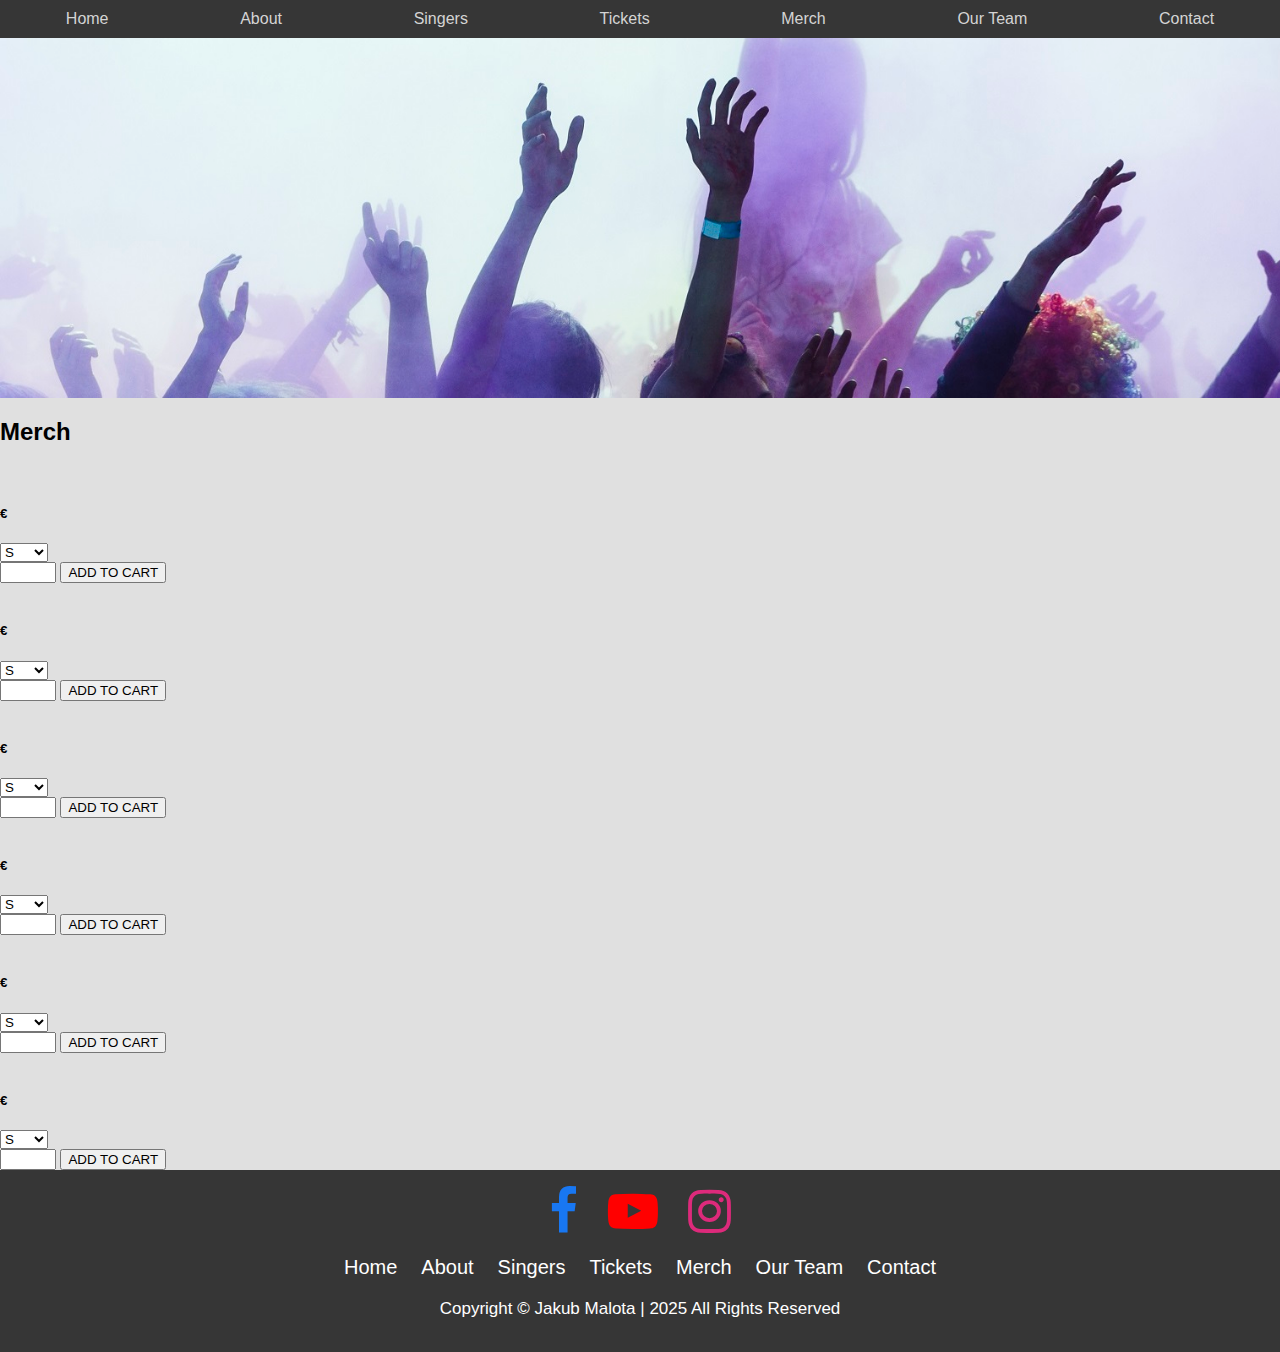
==== merch.html @ 01a5bdfc "merch cards" ====
<!DOCTYPE html>
<html lang="en">
<head>
    <meta charset="UTF-8">
    <meta name="viewport" content="width=device-width, initial-scale=1.0">
    <title>Merch</title>
    <link rel="stylesheet" href="styles.css"/>
    <link rel="stylesheet" href="https://cdnjs.cloudflare.com/ajax/libs/font-awesome/4.7.0/css/font-awesome.min.css">
</head>
<body>
    <nav class="nav-bar">
        <ul class="nav-links">
            <li class="nav-link">
                <a href="index.html #home">Home</a>
            </li>
            <li class="nav-link">
                <a href="index.html #about">About</a>
            </li>
            <li class="nav-link">
                <a href="index.html #singers">Singers</a>
            </li>
            <li class="nav-link">
                <a href="tickets.html">Tickets</a>
            </li>
            <li class="nav-link">
                <a href="merch.html">Merch</a>
            </li>
            <li class="nav-link">
                <a href="index.html #team">Our Team</a>
            </li>
            <li class="nav-link">
                <a href="index.html #contact">Contact</a>
            </li>
        </ul>
    </nav>
    <header class="header-tickets">
        
    </header>
    <main>
        <div>
            <h2>Merch</h2>
        </div>
        <div class="merch-cards">
            <div class="merch-card">
                <img class="merch-img">
                <h4 class="merch-card-headline"></h4>
                <p class="merch-card-description"></p>
                <h5 class="merch-price">€</h5>
                <select name="merch-size" id="merch-size" form="merch-size">
                    <option value="S">S</option>
                    <option value="M">M</option>
                    <option value="L">L</option>
                    <option value="XL">XL</option>
                    <option value="XXL">XXL</option>
                </select>
                <div class="merch-color"></div>
                <input type="number" id="merch-quantity" name="merch-quantity" min="1" max="10">
                <button class="merch-buy-btn">ADD TO CART</button>
            </div>
            <div class="merch-card">
                <img class="merch-img">
                <h4 class="merch-card-headline"></h4>
                <p class="merch-card-description"></p>
                <h5 class="merch-price">€</h5>
                <select name="merch-size" id="merch-size" form="merch-size">
                    <option value="S">S</option>
                    <option value="M">M</option>
                    <option value="L">L</option>
                    <option value="XL">XL</option>
                    <option value="XXL">XXL</option>
                </select>
                <div class="merch-color"></div>
                <input type="number" id="merch-quantity" name="merch-quantity" min="1" max="10">
                <button class="merch-buy-btn">ADD TO CART</button>
            </div>
            <div class="merch-card">
                <img class="merch-img">
                <h4 class="merch-card-headline"></h4>
                <p class="merch-card-description"></p>
                <h5 class="merch-price">€</h5>
                <select name="merch-size" id="merch-size" form="merch-size">
                    <option value="S">S</option>
                    <option value="M">M</option>
                    <option value="L">L</option>
                    <option value="XL">XL</option>
                    <option value="XXL">XXL</option>
                </select>
                <div class="merch-color"></div>
                <input type="number" id="merch-quantity" name="merch-quantity" min="1" max="10">
                <button class="merch-buy-btn">ADD TO CART</button>
            </div>
            <div class="merch-card">
                <img class="merch-img">
                <h4 class="merch-card-headline"></h4>
                <p class="merch-card-description"></p>
                <h5 class="merch-price">€</h5>
                <select name="merch-size" id="merch-size" form="merch-size">
                    <option value="S">S</option>
                    <option value="M">M</option>
                    <option value="L">L</option>
                    <option value="XL">XL</option>
                    <option value="XXL">XXL</option>
                </select>
                <div class="merch-color"></div>
                <input type="number" id="merch-quantity" name="merch-quantity" min="1" max="10">
                <button class="merch-buy-btn">ADD TO CART</button>
            </div>
            <div class="merch-card">
                <img class="merch-img">
                <h4 class="merch-card-headline"></h4>
                <p class="merch-card-description"></p>
                <h5 class="merch-price">€</h5>
                <select name="merch-size" id="merch-size" form="merch-size">
                    <option value="S">S</option>
                    <option value="M">M</option>
                    <option value="L">L</option>
                    <option value="XL">XL</option>
                    <option value="XXL">XXL</option>
                </select>
                <div class="merch-color"></div>
                <input type="number" id="merch-quantity" name="merch-quantity" min="1" max="10">
                <button class="merch-buy-btn">ADD TO CART</button>
            </div>
            <div class="merch-card">
                <img class="merch-img">
                <h4 class="merch-card-headline"></h4>
                <p class="merch-card-description"></p>
                <h5 class="merch-price">€</h5>
                <select name="merch-size" id="merch-size" form="merch-size">
                    <option value="S">S</option>
                    <option value="M">M</option>
                    <option value="L">L</option>
                    <option value="XL">XL</option>
                    <option value="XXL">XXL</option>
                </select>
                <div class="merch-color"></div>
                <input type="number" id="merch-quantity" name="merch-quantity" min="1" max="10">
                <button class="merch-buy-btn">ADD TO CART</button>
            </div>
        </div>
    </main>
    <footer>
        <!-- pro ikony sociálních sítí použijeme fontawesome, což jsou ikony, odkaz na knihovnu je v sekci head -->
        <div class="social-icons">
            <i class="fa fa-facebook-f"></i>
            <i class="fa fa-youtube-play"></i>
            <i class="fa fa-instagram"></i>
        </div>
        <nav>
            <ul class="footer-links">
                <li class="footer-link">
                    <a href="index.html #home">Home</a>
                </li>
                <li class="footer-link">
                    <a href="index.html #about">About</a>
                </li>
                <li class="footer-link">
                    <a href="index.html #singers">Singers</a>
                </li>
                <li class="footer-link">
                    <a href="tickets.html">Tickets</a>
                </li>
                <li class="footer-link">
                    <a href="merch.html">Merch</a>
                </li>
                <li class="footer-link">
                    <a href="index.html #team">Our Team</a>
                </li>
                <li class="footer-link">
                    <a href="index.html #contact">Contact</a>
                </li>
            </ul>
            <p class="copyright">Copyright © Jakub Malota | 2025 All Rights Reserved</p>
        </nav>
    </footer>
</body>
</html>
---- styles.css ----
* {
    scroll-behavior: smooth;
    box-sizing: border-box;
    font-family: 'Segoe UI', Tahoma, Geneva, Verdana, sans-serif;
}

body
{
    background-color: rgb(224, 224, 224);
    margin: 0;
}

.header-index
{
    background-image: url(images/festival.jpg);
    background-size: cover;
    height: 100vh;
    position: relative;
    
}

.header-tickets
{
    background-image: url(images/festival_short.jpg);
    background-size: cover;
    height: 40vh;
    position: relative;
    
}
   
.intro-container
{
    position: absolute;
    top: 50%;
    left: 50%;
    transform: translate(-50%, -50%);
    text-align: center;
    color:rgb(0, 0, 0);
    border: 3px solid rgb(0, 0, 0);
    border-radius: 16px;
    padding: 0 50px 0 50px;
    text-wrap: nowrap;
}

.intro-container h1
{
    font-size: 64px;
}

.intro-container p
{
    font-size:28px;
}

.about-festival, .about-singers
{
    margin: 50px auto 100px ;
    text-align: center;
    font-size: 48px;
}

.about-festival p
{
    font-size: 24px;
    margin: 0;
    padding: 32px;
}

#first-container
{
    background-color: rgb(243, 243, 243);
    width: 700px;
    margin: 110px auto ;
    padding: 30px 24px;
    border-radius: 20px;
    position: relative
}

/* absolutní pozice je vždy vůči nadřazenému elementu, který musí mít pozici relativní*/
/*pokud element s absolutní pozici nemá nadřazený relativní nelement, tak se připne vůči body*/
/*element s absolutní pozicí ignuruje tok dokumentu*/
/*element s relativní pozicí je zahrnut do elementu*/

#first-container img
{
    border-radius: 20px;
    position: absolute;
    right: -10%;
    top: -35%;
}

#second-container
{
    background-color: rgb(243, 243, 243);
    width: 700px;
    margin: 150px auto ;
    padding: 30px 24px;
    border-radius: 20px;
    text-align: right;
    position: relative
}

#second-container img
{
    border-radius: 20px;
    position: absolute;
    left: -10%;
    top: -35%;
}

.testimonials {
    width: 60%;
    text-align: center;
    margin: auto;
}

.testimonials h2 {
    text-align: center;
    font-size: 48px;
}

.testimonials p {
    margin: 0;
}

.testimonials-cards {
    display: flex;
    justify-content: space-between;
}

.testimonials-card {
    width: 25%;
    background-color: white;
    border-radius: 16px;
    padding: 32px 16px 32px 16px;
}

.testimonials-card p {
    font-size: 16px;
    line-height: 1.5;
}

.testimonials-card h3 {
    font-size: 24px;
}

.testimonials-card h4 {
    font-size: 20px;
    color:rgb(138, 138, 138);
    margin: 0 auto;
}

.testimonials-card img {
    border-radius: 100%;
    border: 5px solid rgb(224, 224, 224);
    width: 92px;
    height: 92px;
}

.nav-bar {
    background-color: rgb(54, 54, 54);
    color: white;
    padding: 10px 0 10px 0;
}

.nav-links {
    display: flex;
    list-style: none;
    font-size: 100%;
    justify-content: space-around;
    padding: 0%;
    margin: 0;
}

.nav-link a {
    text-decoration: none;
    color: rgb(212, 212, 212);
}

.nav-links a:hover {
    color: rgb(184, 183, 183);
}

footer {
    padding: 16px 0 16px 0;
    background-color: rgb(54, 54, 54);;
}

.social-icons {
    display: flex;
    justify-content: center;
    gap: 30px;
}

.social-icons .fa {
    font-size: 50px;
}

.fa-facebook-f {
    color: #1877F2;
}

.fa-instagram {
    color: #DD2A7B;
}

.fa-youtube-play {
    color: #FF0000;
}

.footer-links {
    color:rgb(212, 212, 212);
    list-style: none;
    display: flex;
    justify-content: center;
    padding: 0%;
    gap: 24px;
    font-size: 20px;
}

.copyright {
    color:white;
    text-align: center;
    font-size: 17px; 
}

.footer-links a {
    text-decoration: none;
    color: white;
}

.footer-links a:hover {
    color:gray;
    
}

.social-icons i:hover {
    color:white;
    
}

.contact

#contact {
    text-align: center;
    font-size: 48px;

}

#contact-form {
    width: 40%;
    margin: auto; 
    text-align: left;
}

input[type="text"], input[type="email"]
{
    width: 100%;
    padding: 8px;
    margin-bottom: 8px;
    margin-top: 8px;
}

input[type="checkbox"]{
    width: 20px;
    height: 20px;
}

input[type="button"]{
    width: 100%;
    padding: 8px;
    font-size: 20px;
    margin-top: 8px;
    margin-bottom: 12px;
    background-color: rgb(164, 164, 164);
    color: rgb(250, 250, 250);
    border: none;
}

input[type="button"]:hover {
    background-color: rgb(126, 126, 126);
}

textarea {
    resize: none;
    width: 100%;
    padding: 8px;
    height: 100px;
    margin-top: 8px;
    margin-bottom: 8px;
}

label {
    font-size: 22px;
    margin: 0;
    padding: 0;
}

.tickets {
    position: relative;
    text-align: left;
    margin: auto;
    width: 80%;

}

.ticket {
    position: relative;
    text-align: left;
    height: 150px;
    width: 80%;
    margin: auto;
    border-top: black 3px solid;
}

.ticket-img {
    position: absolute;
    margin: auto;
    left: 10%;
    top: 50%;
    transform: translate(-50%, -50%);
    border-radius: 5%;
}

.ticket-btn {
    position: absolute;
    width: 90px;
    height: 40px;
    margin: auto;
    left: 80%;
    top: 50%;
    transform: translate(-50%, -50%);
    background-color: rgb(116, 116, 116);
    color: rgb(231, 231, 231);
    border: none;
    font-size: 15px;
}

.ticket-btn:hover {
    background-color: rgb(165, 165, 165);
    color: rgb(220, 220, 220);
}

.ticket-text {
    position: absolute;
    left: 30%;
    top: 30%;
    color: rgb(0, 0, 0);
}

.tickets-headline {
    color: black;
    font-size: 38px;
    margin: 20px 40px 20px 60px;
}

.tickets h3 {
    color: black;
    font-size: 30px;
    margin: 15px 15px 15px 100px
}
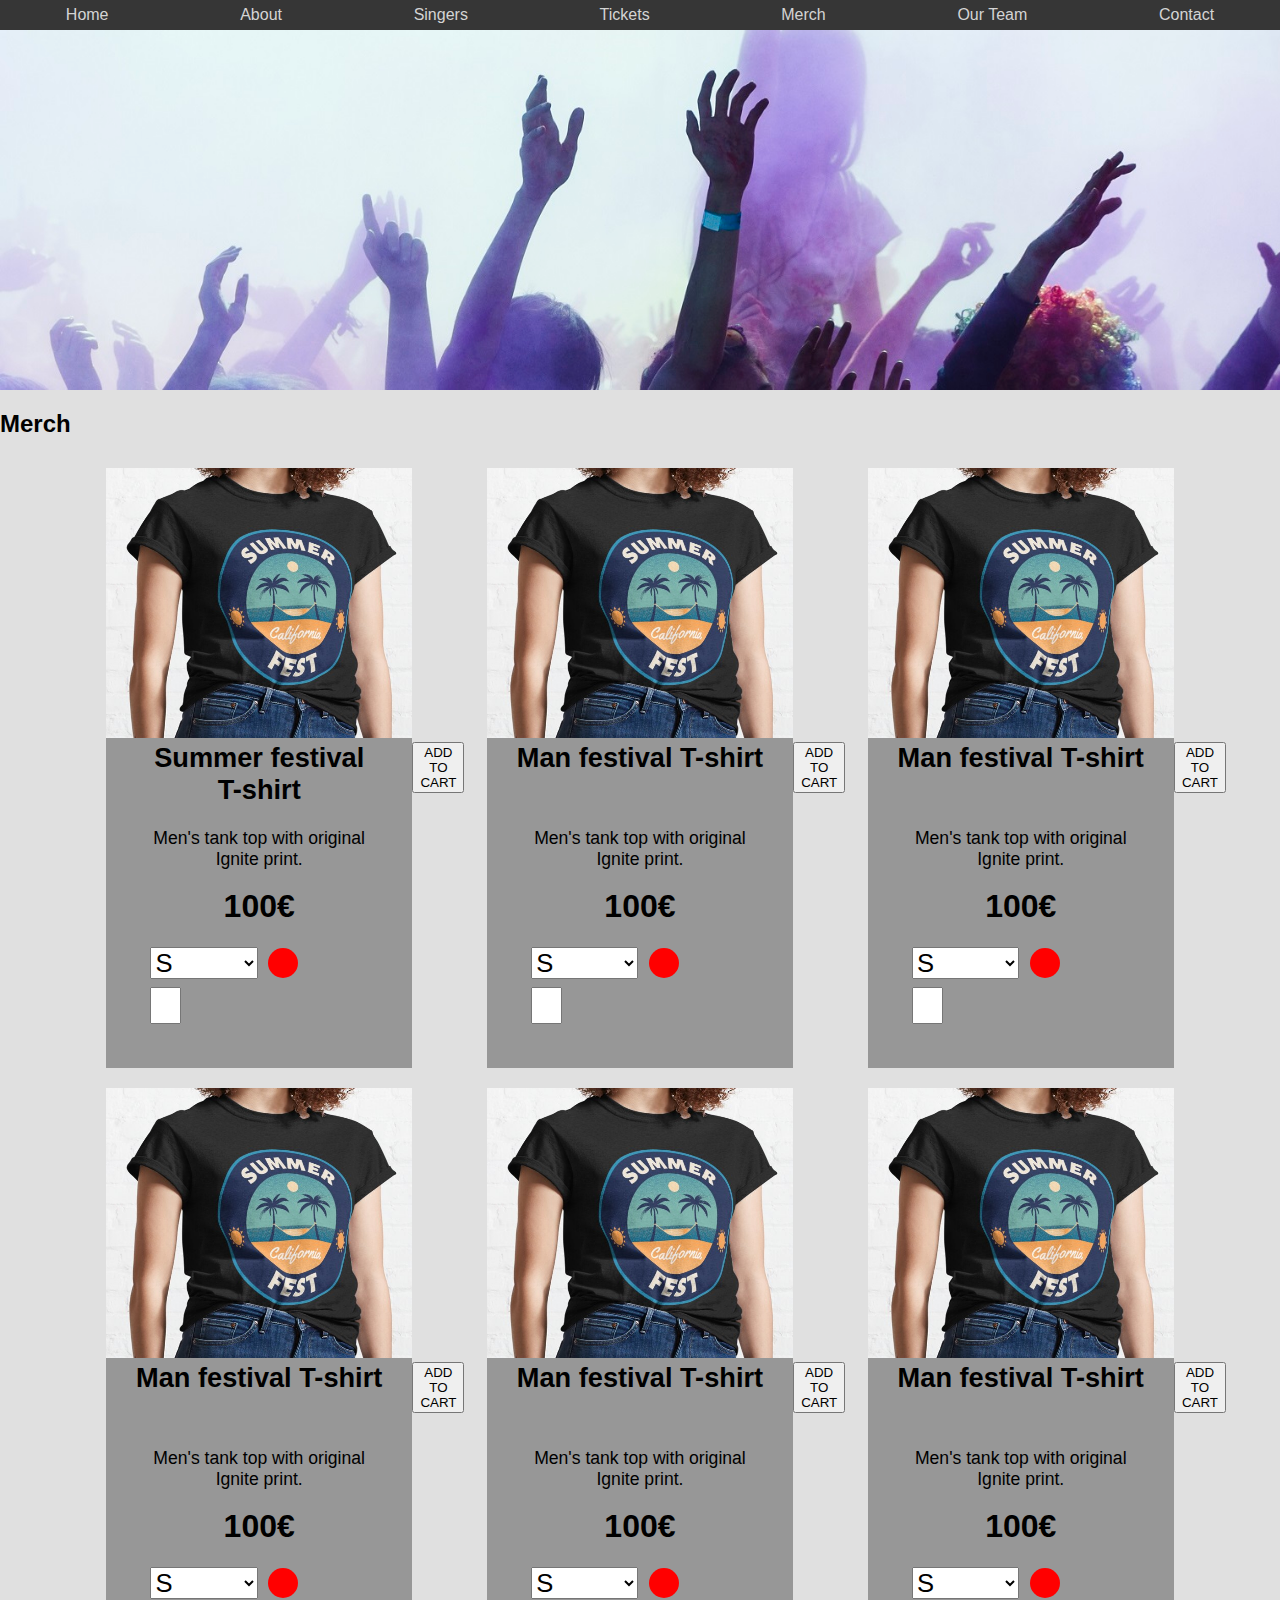
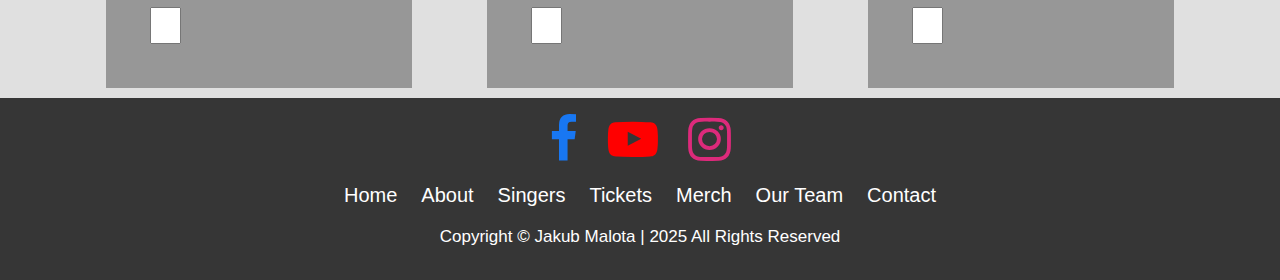
==== commit 87aff13d: "merch2" ====
--- a/merch.html
+++ b/merch.html
@@ -37,16 +37,16 @@
         
     </header>
     <main>
-        <div>
+        <div class="merch-headline">
             <h2>Merch</h2>
         </div>
         <div class="merch-cards">
             <div class="merch-card">
-                <img class="merch-img">
-                <h4 class="merch-card-headline"></h4>
-                <p class="merch-card-description"></p>
-                <h5 class="merch-price">€</h5>
-                <select name="merch-size" id="merch-size" form="merch-size">
+                <img class="merch-img" src="images/merch_1.jpg" alt="T-shirt">
+                <h4 class="merch-card-headline">Summer festival<br>T-shirt</h4>
+                <p class="merch-card-description">Men's tank top with original Ignite print.</p>
+                <h5 class="merch-price">100€</h5>
+                <select name="merch-size" class="merch-size" form="merch-size">
                     <option value="S">S</option>
                     <option value="M">M</option>
                     <option value="L">L</option>
@@ -54,15 +54,15 @@
                     <option value="XXL">XXL</option>
                 </select>
                 <div class="merch-color"></div>
-                <input type="number" id="merch-quantity" name="merch-quantity" min="1" max="10">
+                <input type="number" class="merch-quantity" name="merch-quantity" min="1" max="10">
                 <button class="merch-buy-btn">ADD TO CART</button>
             </div>
             <div class="merch-card">
-                <img class="merch-img">
-                <h4 class="merch-card-headline"></h4>
-                <p class="merch-card-description"></p>
-                <h5 class="merch-price">€</h5>
-                <select name="merch-size" id="merch-size" form="merch-size">
+                <img class="merch-img" src="images/merch_1.jpg" alt="T-shirt">
+                <h4 class="merch-card-headline">Man festival T-shirt</h4>
+                <p class="merch-card-description">Men's tank top with original Ignite print.</p>
+                <h5 class="merch-price">100€</h5>
+                <select name="merch-size" class="merch-size" form="merch-size">
                     <option value="S">S</option>
                     <option value="M">M</option>
                     <option value="L">L</option>
@@ -70,15 +70,15 @@
                     <option value="XXL">XXL</option>
                 </select>
                 <div class="merch-color"></div>
-                <input type="number" id="merch-quantity" name="merch-quantity" min="1" max="10">
+                <input type="number" class="merch-quantity" name="merch-quantity" min="1" max="10">
                 <button class="merch-buy-btn">ADD TO CART</button>
             </div>
             <div class="merch-card">
-                <img class="merch-img">
-                <h4 class="merch-card-headline"></h4>
-                <p class="merch-card-description"></p>
-                <h5 class="merch-price">€</h5>
-                <select name="merch-size" id="merch-size" form="merch-size">
+                <img class="merch-img" src="images/merch_1.jpg" alt="T-shirt">
+                <h4 class="merch-card-headline">Man festival T-shirt</h4>
+                <p class="merch-card-description">Men's tank top with original Ignite print.</p>
+                <h5 class="merch-price">100€</h5>
+                <select name="merch-size" class="merch-size" form="merch-size">
                     <option value="S">S</option>
                     <option value="M">M</option>
                     <option value="L">L</option>
@@ -86,15 +86,15 @@
                     <option value="XXL">XXL</option>
                 </select>
                 <div class="merch-color"></div>
-                <input type="number" id="merch-quantity" name="merch-quantity" min="1" max="10">
+                <input type="number" class="merch-quantity" name="merch-quantity" min="1" max="10">
                 <button class="merch-buy-btn">ADD TO CART</button>
             </div>
             <div class="merch-card">
-                <img class="merch-img">
-                <h4 class="merch-card-headline"></h4>
-                <p class="merch-card-description"></p>
-                <h5 class="merch-price">€</h5>
-                <select name="merch-size" id="merch-size" form="merch-size">
+                <img class="merch-img" src="images/merch_1.jpg" alt="T-shirt">
+                <h4 class="merch-card-headline">Man festival T-shirt</h4>
+                <p class="merch-card-description">Men's tank top with original Ignite print.</p>
+                <h5 class="merch-price">100€</h5>
+                <select name="merch-size" class="merch-size" form="merch-size">
                     <option value="S">S</option>
                     <option value="M">M</option>
                     <option value="L">L</option>
@@ -102,15 +102,15 @@
                     <option value="XXL">XXL</option>
                 </select>
                 <div class="merch-color"></div>
-                <input type="number" id="merch-quantity" name="merch-quantity" min="1" max="10">
+                <input type="number" class="merch-quantity" name="merch-quantity" min="1" max="10">
                 <button class="merch-buy-btn">ADD TO CART</button>
             </div>
             <div class="merch-card">
-                <img class="merch-img">
-                <h4 class="merch-card-headline"></h4>
-                <p class="merch-card-description"></p>
-                <h5 class="merch-price">€</h5>
-                <select name="merch-size" id="merch-size" form="merch-size">
+                <img class="merch-img" src="images/merch_1.jpg" alt="T-shirt">
+                <h4 class="merch-card-headline">Man festival T-shirt</h4>
+                <p class="merch-card-description">Men's tank top with original Ignite print.</p>
+                <h5 class="merch-price">100€</h5>
+                <select name="merch-size" class="merch-size" form="merch-size">
                     <option value="S">S</option>
                     <option value="M">M</option>
                     <option value="L">L</option>
@@ -118,15 +118,15 @@
                     <option value="XXL">XXL</option>
                 </select>
                 <div class="merch-color"></div>
-                <input type="number" id="merch-quantity" name="merch-quantity" min="1" max="10">
+                <input type="number" class="merch-quantity" name="merch-quantity" min="1" max="10">
                 <button class="merch-buy-btn">ADD TO CART</button>
             </div>
             <div class="merch-card">
-                <img class="merch-img">
-                <h4 class="merch-card-headline"></h4>
-                <p class="merch-card-description"></p>
-                <h5 class="merch-price">€</h5>
-                <select name="merch-size" id="merch-size" form="merch-size">
+                <img class="merch-img" src="images/merch_1.jpg" alt="T-shirt">
+                <h4 class="merch-card-headline">Man festival T-shirt</h4>
+                <p class="merch-card-description">Men's tank top with original Ignite print.</p>
+                <h5 class="merch-price">100€</h5>
+                <select name="merch-size" class="merch-size" form="merch-size">
                     <option value="S">S</option>
                     <option value="M">M</option>
                     <option value="L">L</option>
@@ -134,7 +134,7 @@
                     <option value="XXL">XXL</option>
                 </select>
                 <div class="merch-color"></div>
-                <input type="number" id="merch-quantity" name="merch-quantity" min="1" max="10">
+                <input type="number" class="merch-quantity" name="merch-quantity" min="1" max="10">
                 <button class="merch-buy-btn">ADD TO CART</button>
             </div>
         </div>
--- a/styles.css
+++ b/styles.css
@@ -160,7 +160,7 @@
 .nav-bar {
     background-color: rgb(54, 54, 54);
     color: white;
-    padding: 10px 0 10px 0;
+    padding: 6px 0 6px 0;
 }
 
 .nav-links {
@@ -358,4 +358,83 @@
     color: black;
     font-size: 30px;
     margin: 15px 15px 15px 100px
+}
+
+.merch-headline {
+    position: relative;
+}
+
+.merch-cards {
+    display: grid;
+    grid-template-columns: 30% 30% 30%;
+    grid-template-rows: 45% 45%;
+    width: 85%;
+    margin: auto;
+    gap: 5%;
+}
+
+.merch-card {
+    background-color: #979797;
+    margin: 10px;
+    height: 600px;
+    position: relative;
+}
+
+.merch-img {
+    width: 100%;
+    height: 45%;
+}
+
+.merch-card-headline {
+    position: absolute;
+    width: 90%;
+    margin: auto 5% auto 5%;
+    text-align: center;
+    font-size: 170%;
+}
+
+.merch-card-description {
+    position: absolute;
+    width: 80%;
+    margin: auto 10% auto 10%;
+    text-align: center;
+    font-size: 110%;
+    top: 60%;
+}
+
+.merch-price {
+    position: absolute;
+    width: 80%;
+    margin: auto 10% auto 10%;
+    text-align: center;
+    font-size: 200%;
+    top: 70%;
+}
+
+.merch-size {
+    width: 35%;
+    margin: 67% 50.5% auto 14.5%;
+    font-size: 160%;
+}
+
+.merch-color {
+    position: absolute;
+    border-radius: 100%;
+    height: 30px;
+    width: 30px;
+    background-color: #FF0000;
+    left: 53%;
+    top: 80%;
+}
+
+.merch-quantity {
+    width: 10%;
+    margin: 80% 50.5% auto 14.5%;
+    font-size: 165%;
+    position: absolute;
+    left: 0;
+}
+
+.merch-buy-btn {
+    position: absolute;
 }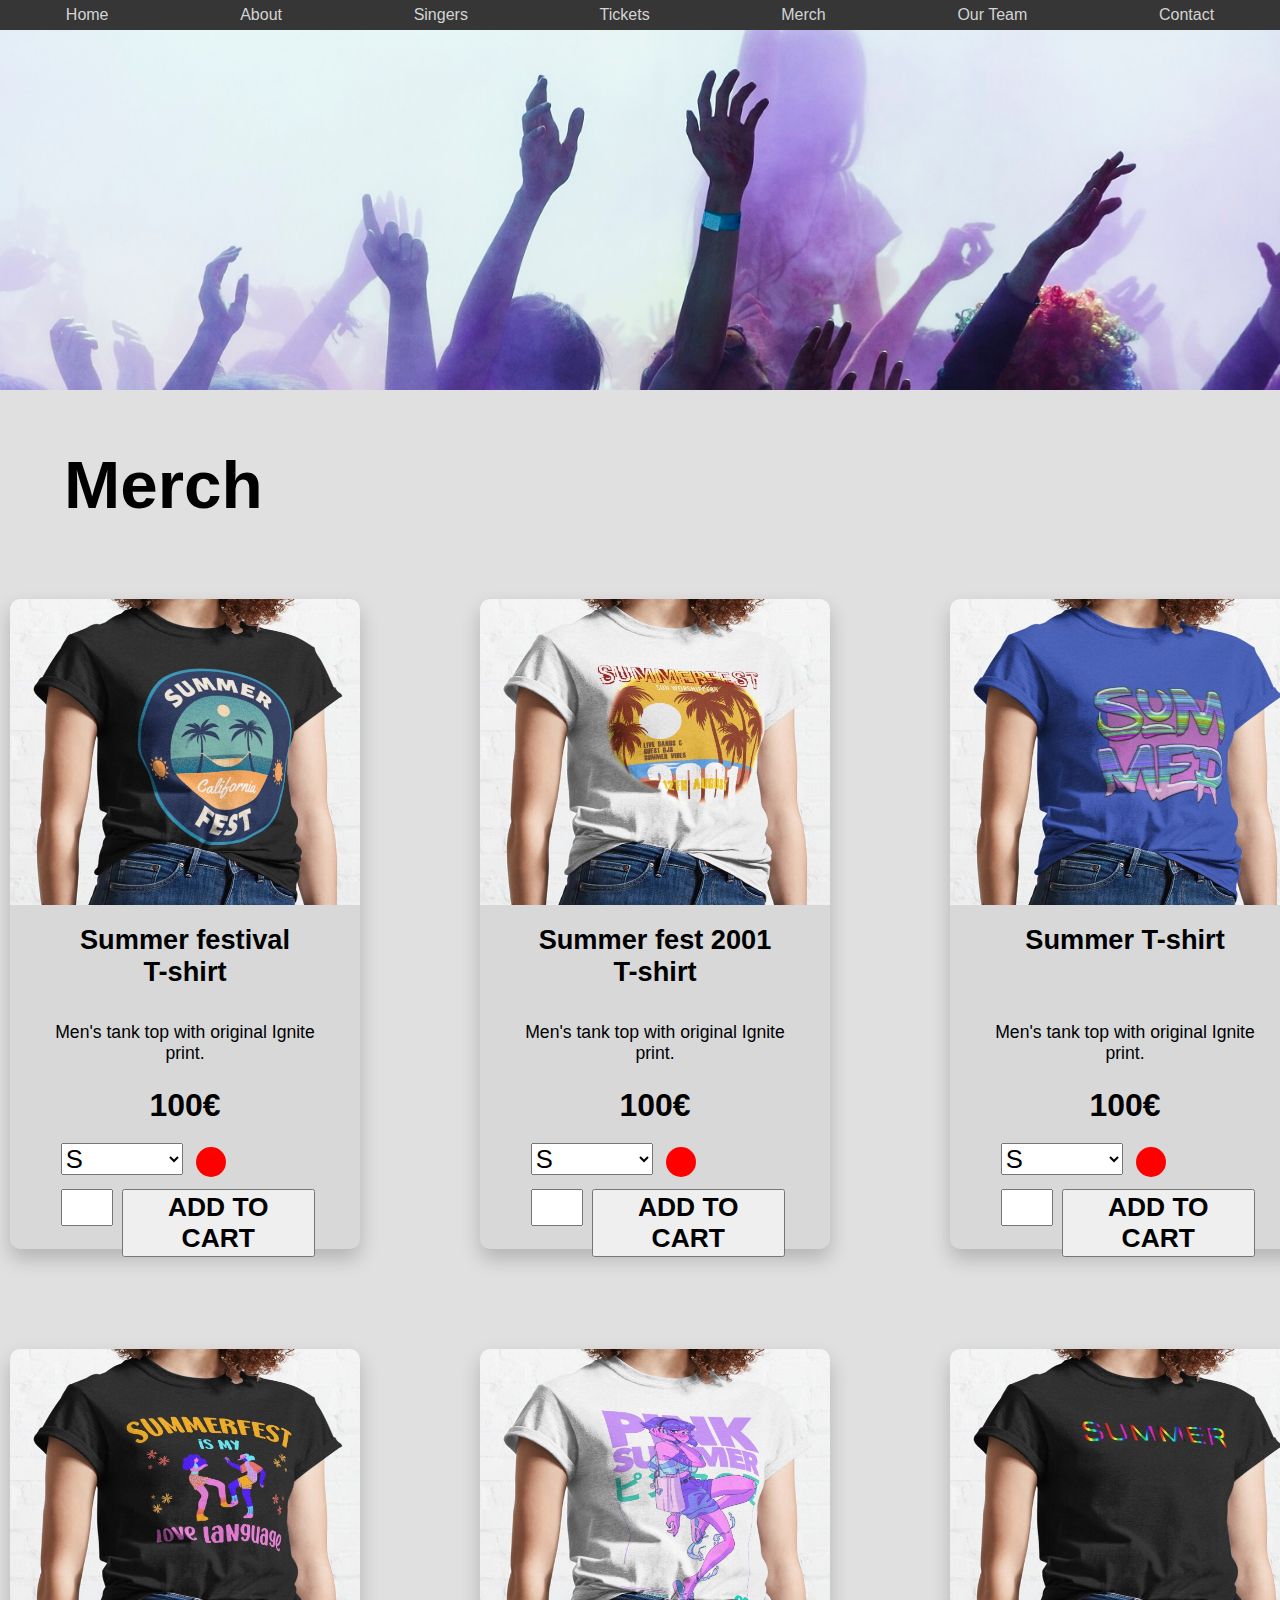
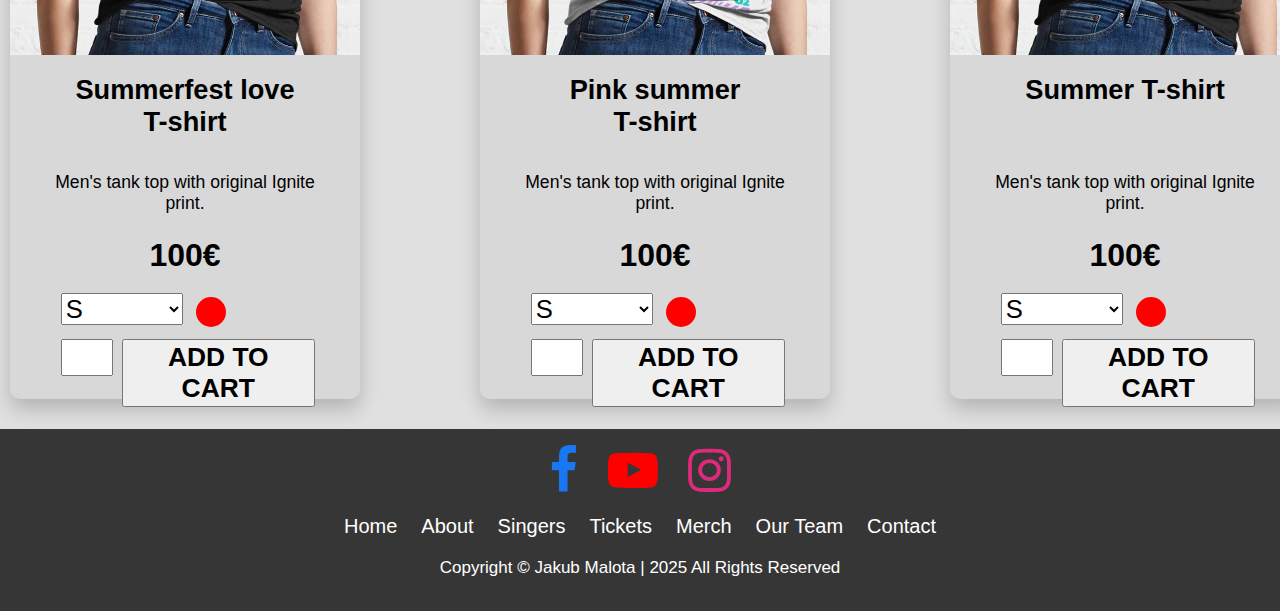
==== commit 4bb738f9: "merch final skoro" ====
--- a/merch.html
+++ b/merch.html
@@ -58,8 +58,8 @@
                 <button class="merch-buy-btn">ADD TO CART</button>
             </div>
             <div class="merch-card">
-                <img class="merch-img" src="images/merch_1.jpg" alt="T-shirt">
-                <h4 class="merch-card-headline">Man festival T-shirt</h4>
+                <img class="merch-img" src="images/merch_2.jpg" alt="T-shirt">
+                <h4 class="merch-card-headline">Summer fest 2001<br>T-shirt</h4>
                 <p class="merch-card-description">Men's tank top with original Ignite print.</p>
                 <h5 class="merch-price">100€</h5>
                 <select name="merch-size" class="merch-size" form="merch-size">
@@ -74,8 +74,8 @@
                 <button class="merch-buy-btn">ADD TO CART</button>
             </div>
             <div class="merch-card">
-                <img class="merch-img" src="images/merch_1.jpg" alt="T-shirt">
-                <h4 class="merch-card-headline">Man festival T-shirt</h4>
+                <img class="merch-img" src="images/merch_3.jpg" alt="T-shirt">
+                <h4 class="merch-card-headline">Summer T-shirt</h4>
                 <p class="merch-card-description">Men's tank top with original Ignite print.</p>
                 <h5 class="merch-price">100€</h5>
                 <select name="merch-size" class="merch-size" form="merch-size">
@@ -90,8 +90,8 @@
                 <button class="merch-buy-btn">ADD TO CART</button>
             </div>
             <div class="merch-card">
-                <img class="merch-img" src="images/merch_1.jpg" alt="T-shirt">
-                <h4 class="merch-card-headline">Man festival T-shirt</h4>
+                <img class="merch-img" src="images/merch_4.jpg" alt="T-shirt">
+                <h4 class="merch-card-headline">Summerfest love<br>T-shirt</h4>
                 <p class="merch-card-description">Men's tank top with original Ignite print.</p>
                 <h5 class="merch-price">100€</h5>
                 <select name="merch-size" class="merch-size" form="merch-size">
@@ -106,8 +106,8 @@
                 <button class="merch-buy-btn">ADD TO CART</button>
             </div>
             <div class="merch-card">
-                <img class="merch-img" src="images/merch_1.jpg" alt="T-shirt">
-                <h4 class="merch-card-headline">Man festival T-shirt</h4>
+                <img class="merch-img" src="images/merch_5.jpg" alt="T-shirt">
+                <h4 class="merch-card-headline">Pink summer<br>T-shirt</h4>
                 <p class="merch-card-description">Men's tank top with original Ignite print.</p>
                 <h5 class="merch-price">100€</h5>
                 <select name="merch-size" class="merch-size" form="merch-size">
@@ -122,8 +122,8 @@
                 <button class="merch-buy-btn">ADD TO CART</button>
             </div>
             <div class="merch-card">
-                <img class="merch-img" src="images/merch_1.jpg" alt="T-shirt">
-                <h4 class="merch-card-headline">Man festival T-shirt</h4>
+                <img class="merch-img" src="images/merch_6.jpg" alt="T-shirt">
+                <h4 class="merch-card-headline">Summer T-shirt</h4>
                 <p class="merch-card-description">Men's tank top with original Ignite print.</p>
                 <h5 class="merch-price">100€</h5>
                 <select name="merch-size" class="merch-size" form="merch-size">
--- a/styles.css
+++ b/styles.css
@@ -362,27 +362,36 @@
 
 .merch-headline {
     position: relative;
+    left: 5%;
+    font-size: 45px;
+    width: 200px;
 }
 
 .merch-cards {
+    position: relative;
+    top: 10px;
     display: grid;
-    grid-template-columns: 30% 30% 30%;
-    grid-template-rows: 45% 45%;
-    width: 85%;
-    margin: auto;
-    gap: 5%;
+    grid-template-columns: 370px 370px 370px;
+    grid-template-rows: 650px 650px;
+    width: 1310px;
+    margin: auto auto 50px auto;
+    gap: 100px;
 }
 
 .merch-card {
-    background-color: #979797;
-    margin: 10px;
-    height: 600px;
-    position: relative;
+    background-color: #d8d8d8;
+    margin: 10px 10px 50px 10px;
+    height: 650px;
+    position: relative;
+    box-shadow: 0 10px 20px rgba(0, 0, 0, 0.2);
+    border-radius: 10px;
 }
 
 .merch-img {
     width: 100%;
-    height: 45%;
+    height: 47%;
+    border-top-left-radius: 10px;
+    border-top-right-radius: 10px;
 }
 
 .merch-card-headline {
@@ -391,6 +400,7 @@
     margin: auto 5% auto 5%;
     text-align: center;
     font-size: 170%;
+    top: 50%;
 }
 
 .merch-card-description {
@@ -399,7 +409,7 @@
     margin: auto 10% auto 10%;
     text-align: center;
     font-size: 110%;
-    top: 60%;
+    top: 65%;
 }
 
 .merch-price {
@@ -408,7 +418,7 @@
     margin: auto 10% auto 10%;
     text-align: center;
     font-size: 200%;
-    top: 70%;
+    top: 75%;
 }
 
 .merch-size {
@@ -424,11 +434,11 @@
     width: 30px;
     background-color: #FF0000;
     left: 53%;
-    top: 80%;
+    top: 84.3%;
 }
 
 .merch-quantity {
-    width: 10%;
+    width: 15%;
     margin: 80% 50.5% auto 14.5%;
     font-size: 165%;
     position: absolute;
@@ -437,4 +447,9 @@
 
 .merch-buy-btn {
     position: absolute;
+    width: 55%;
+    font-size: 165%;
+    top: 90.69%;
+    left: 32%;
+    font-weight: bold;
 }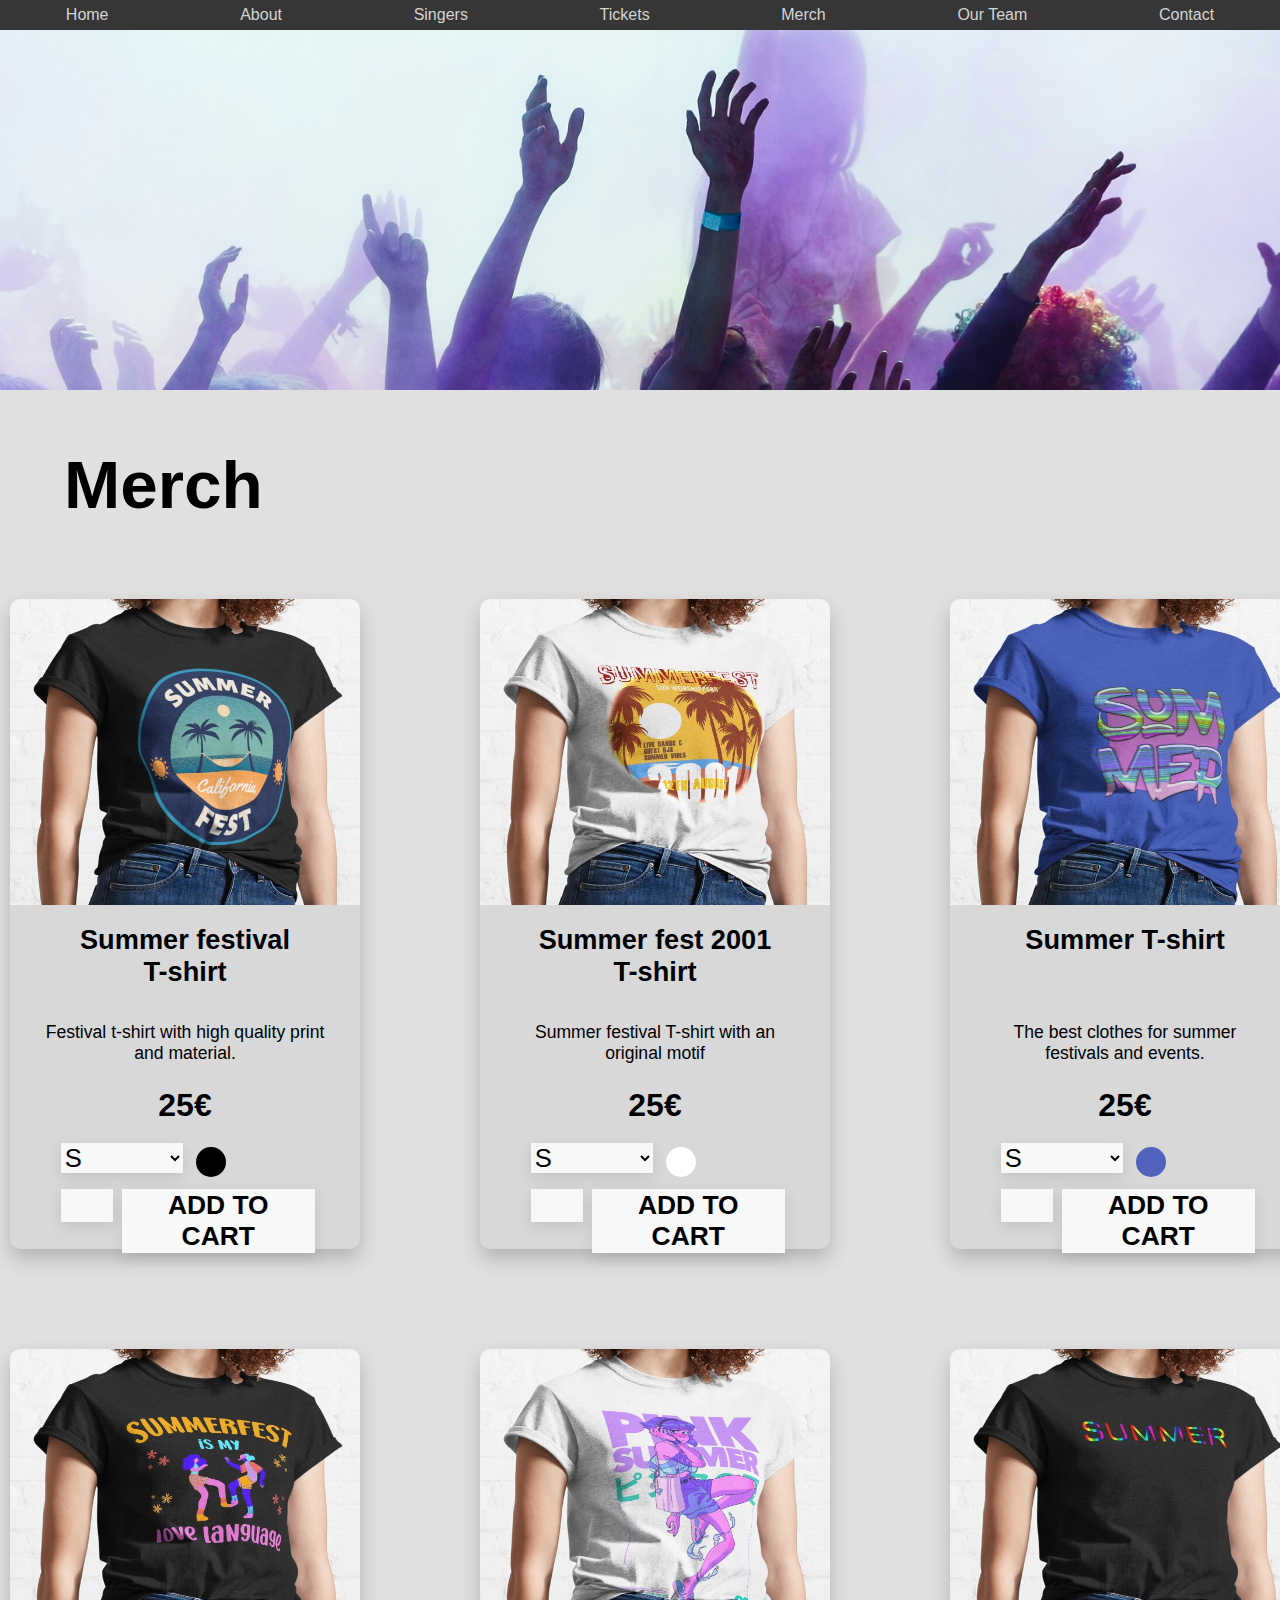
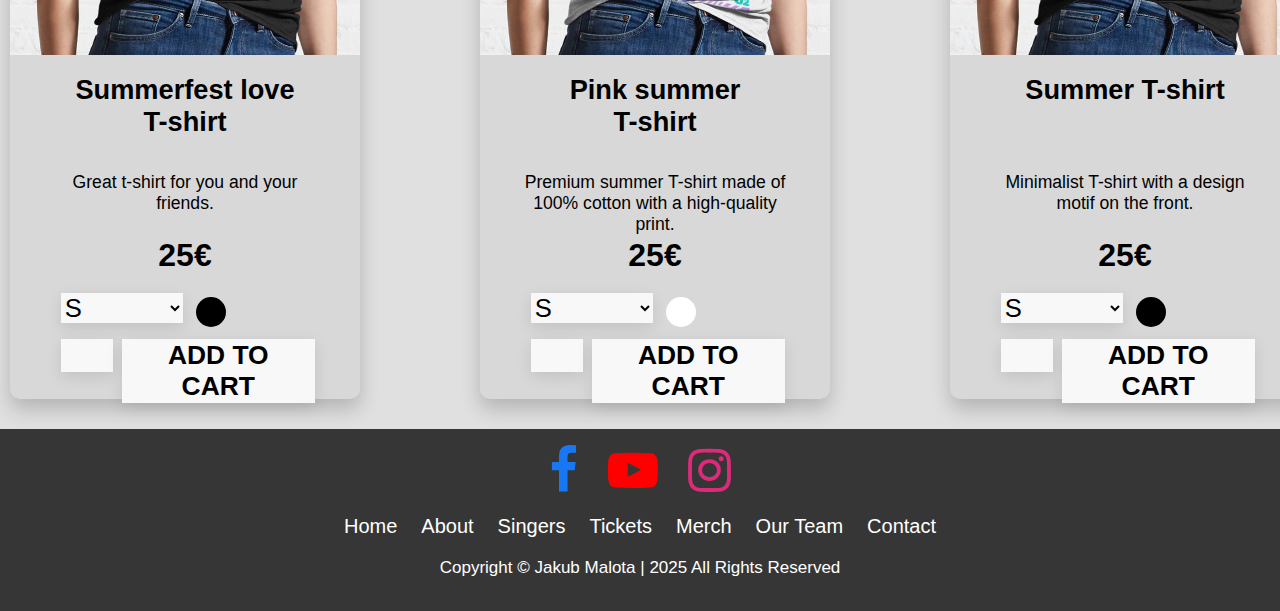
==== commit 27ea8f63: "merch final" ====
--- a/merch.html
+++ b/merch.html
@@ -44,8 +44,8 @@
             <div class="merch-card">
                 <img class="merch-img" src="images/merch_1.jpg" alt="T-shirt">
                 <h4 class="merch-card-headline">Summer festival<br>T-shirt</h4>
-                <p class="merch-card-description">Men's tank top with original Ignite print.</p>
-                <h5 class="merch-price">100€</h5>
+                <p class="merch-card-description">Festival t-shirt with high quality print and material.</p>
+                <h5 class="merch-price">25€</h5>
                 <select name="merch-size" class="merch-size" form="merch-size">
                     <option value="S">S</option>
                     <option value="M">M</option>
@@ -53,15 +53,15 @@
                     <option value="XL">XL</option>
                     <option value="XXL">XXL</option>
                 </select>
-                <div class="merch-color"></div>
+                <div class="merch-color-black"></div>
                 <input type="number" class="merch-quantity" name="merch-quantity" min="1" max="10">
                 <button class="merch-buy-btn">ADD TO CART</button>
             </div>
             <div class="merch-card">
                 <img class="merch-img" src="images/merch_2.jpg" alt="T-shirt">
                 <h4 class="merch-card-headline">Summer fest 2001<br>T-shirt</h4>
-                <p class="merch-card-description">Men's tank top with original Ignite print.</p>
-                <h5 class="merch-price">100€</h5>
+                <p class="merch-card-description">Summer festival T-shirt with an original motif</p>
+                <h5 class="merch-price">25€</h5>
                 <select name="merch-size" class="merch-size" form="merch-size">
                     <option value="S">S</option>
                     <option value="M">M</option>
@@ -69,15 +69,15 @@
                     <option value="XL">XL</option>
                     <option value="XXL">XXL</option>
                 </select>
-                <div class="merch-color"></div>
+                <div class="merch-color-white"></div>
                 <input type="number" class="merch-quantity" name="merch-quantity" min="1" max="10">
                 <button class="merch-buy-btn">ADD TO CART</button>
             </div>
             <div class="merch-card">
                 <img class="merch-img" src="images/merch_3.jpg" alt="T-shirt">
                 <h4 class="merch-card-headline">Summer T-shirt</h4>
-                <p class="merch-card-description">Men's tank top with original Ignite print.</p>
-                <h5 class="merch-price">100€</h5>
+                <p class="merch-card-description">The best clothes for summer festivals and events.</p>
+                <h5 class="merch-price">25€</h5>
                 <select name="merch-size" class="merch-size" form="merch-size">
                     <option value="S">S</option>
                     <option value="M">M</option>
@@ -85,15 +85,15 @@
                     <option value="XL">XL</option>
                     <option value="XXL">XXL</option>
                 </select>
-                <div class="merch-color"></div>
+                <div class="merch-color-blue"></div>
                 <input type="number" class="merch-quantity" name="merch-quantity" min="1" max="10">
                 <button class="merch-buy-btn">ADD TO CART</button>
             </div>
             <div class="merch-card">
                 <img class="merch-img" src="images/merch_4.jpg" alt="T-shirt">
                 <h4 class="merch-card-headline">Summerfest love<br>T-shirt</h4>
-                <p class="merch-card-description">Men's tank top with original Ignite print.</p>
-                <h5 class="merch-price">100€</h5>
+                <p class="merch-card-description">Great t-shirt for you and your friends.</p>
+                <h5 class="merch-price">25€</h5>
                 <select name="merch-size" class="merch-size" form="merch-size">
                     <option value="S">S</option>
                     <option value="M">M</option>
@@ -101,15 +101,15 @@
                     <option value="XL">XL</option>
                     <option value="XXL">XXL</option>
                 </select>
-                <div class="merch-color"></div>
+                <div class="merch-color-black"></div>
                 <input type="number" class="merch-quantity" name="merch-quantity" min="1" max="10">
                 <button class="merch-buy-btn">ADD TO CART</button>
             </div>
             <div class="merch-card">
                 <img class="merch-img" src="images/merch_5.jpg" alt="T-shirt">
                 <h4 class="merch-card-headline">Pink summer<br>T-shirt</h4>
-                <p class="merch-card-description">Men's tank top with original Ignite print.</p>
-                <h5 class="merch-price">100€</h5>
+                <p class="merch-card-description">Premium summer T-shirt made of 100% cotton with a high-quality print.</p>
+                <h5 class="merch-price">25€</h5>
                 <select name="merch-size" class="merch-size" form="merch-size">
                     <option value="S">S</option>
                     <option value="M">M</option>
@@ -117,15 +117,15 @@
                     <option value="XL">XL</option>
                     <option value="XXL">XXL</option>
                 </select>
-                <div class="merch-color"></div>
+                <div class="merch-color-white"></div>
                 <input type="number" class="merch-quantity" name="merch-quantity" min="1" max="10">
                 <button class="merch-buy-btn">ADD TO CART</button>
             </div>
             <div class="merch-card">
                 <img class="merch-img" src="images/merch_6.jpg" alt="T-shirt">
                 <h4 class="merch-card-headline">Summer T-shirt</h4>
-                <p class="merch-card-description">Men's tank top with original Ignite print.</p>
-                <h5 class="merch-price">100€</h5>
+                <p class="merch-card-description">Minimalist T-shirt with a design motif on the front.</p>
+                <h5 class="merch-price">25€</h5>
                 <select name="merch-size" class="merch-size" form="merch-size">
                     <option value="S">S</option>
                     <option value="M">M</option>
@@ -133,7 +133,7 @@
                     <option value="XL">XL</option>
                     <option value="XXL">XXL</option>
                 </select>
-                <div class="merch-color"></div>
+                <div class="merch-color-black"></div>
                 <input type="number" class="merch-quantity" name="merch-quantity" min="1" max="10">
                 <button class="merch-buy-btn">ADD TO CART</button>
             </div>
--- a/styles.css
+++ b/styles.css
@@ -425,14 +425,37 @@
     width: 35%;
     margin: 67% 50.5% auto 14.5%;
     font-size: 160%;
-}
-
-.merch-color {
+    background-color: rgb(248, 248, 248);
+    border:none;
+    box-shadow: 0 5px 15px rgba(0, 0, 0, 0.1);
+}
+
+.merch-color-black {
     position: absolute;
     border-radius: 100%;
     height: 30px;
     width: 30px;
-    background-color: #FF0000;
+    background-color: #000000;
+    left: 53%;
+    top: 84.3%;
+}
+
+.merch-color-white {
+    position: absolute;
+    border-radius: 100%;
+    height: 30px;
+    width: 30px;
+    background-color: #ffffff;
+    left: 53%;
+    top: 84.3%;
+}
+
+.merch-color-blue {
+    position: absolute;
+    border-radius: 100%;
+    height: 30px;
+    width: 30px;
+    background-color: #5163bd;
     left: 53%;
     top: 84.3%;
 }
@@ -443,6 +466,9 @@
     font-size: 165%;
     position: absolute;
     left: 0;
+    background-color: rgb(248, 248, 248);
+    border:none;
+    box-shadow: 0 5px 15px rgba(0, 0, 0, 0.1);
 }
 
 .merch-buy-btn {
@@ -452,4 +478,7 @@
     top: 90.69%;
     left: 32%;
     font-weight: bold;
+    background-color: rgb(248, 248, 248);
+    border:none;
+    box-shadow: 0 5px 15px rgba(0, 0, 0, 0.1);
 }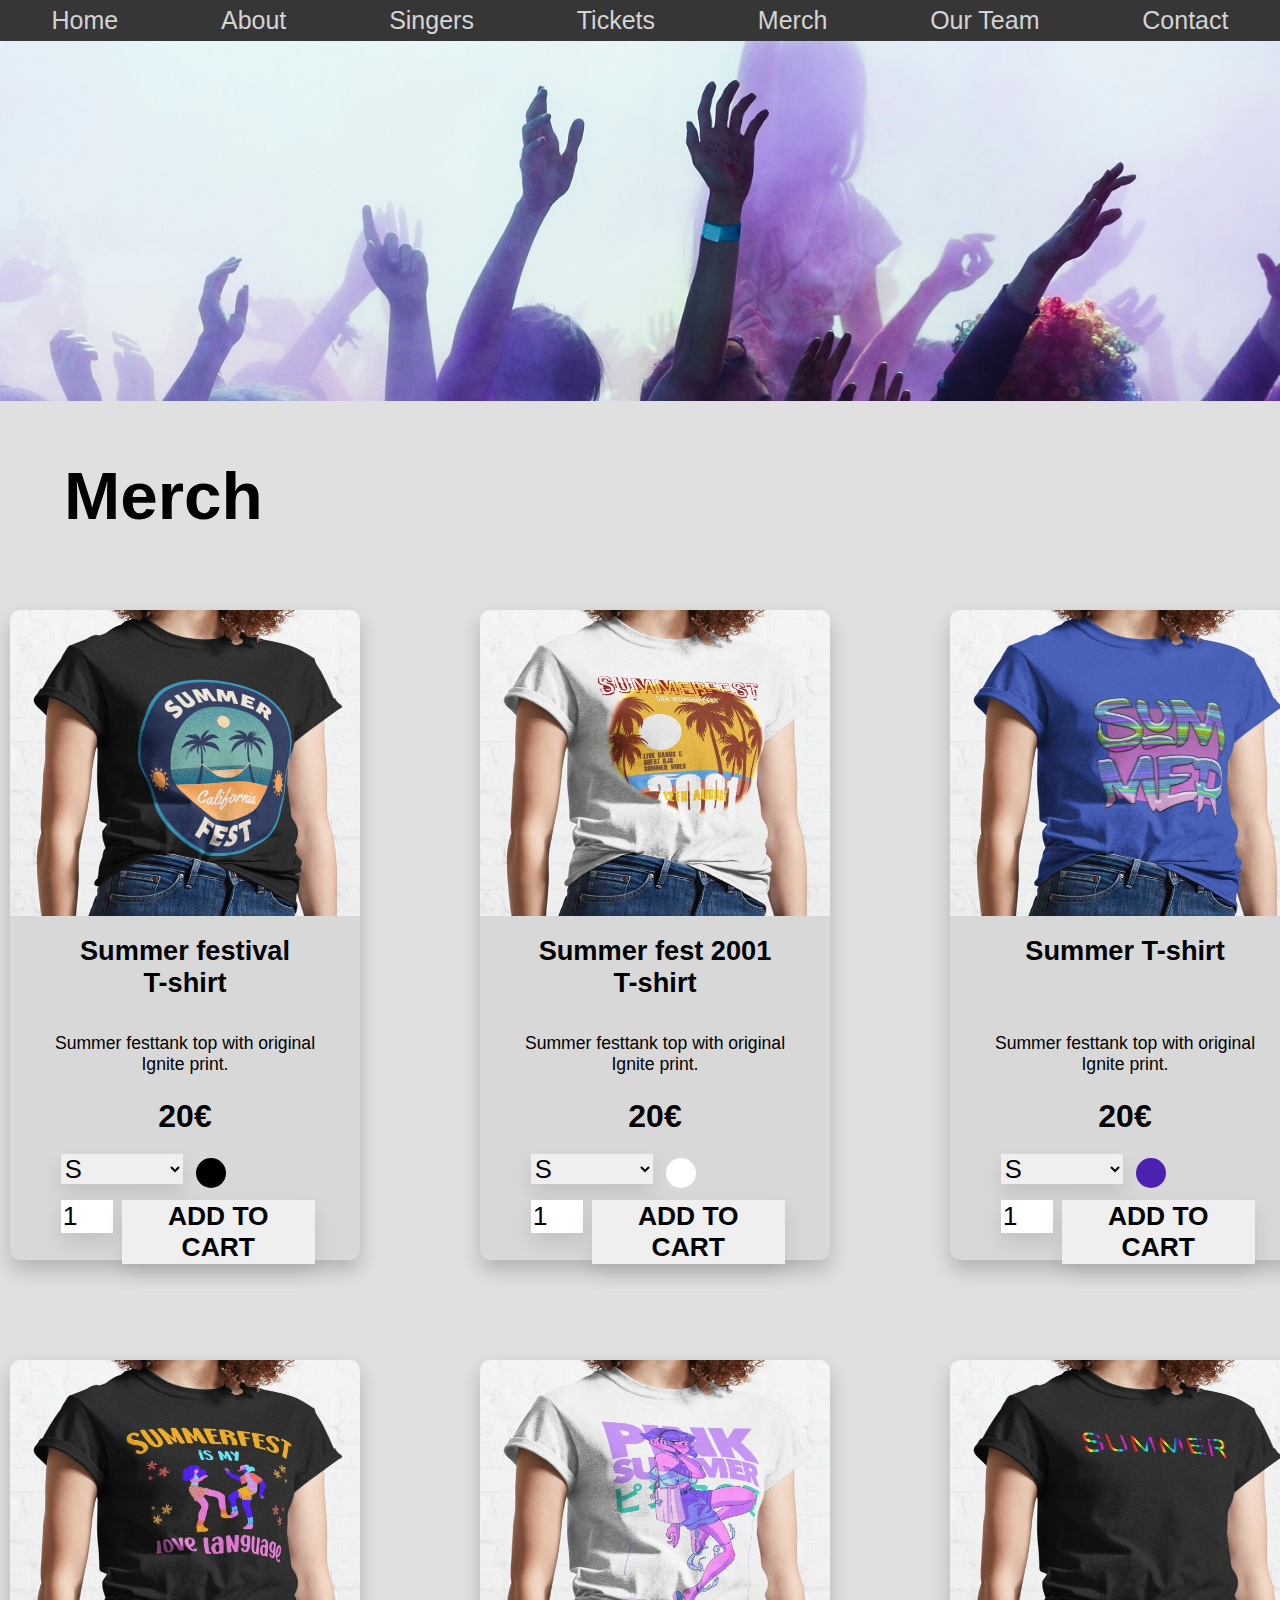
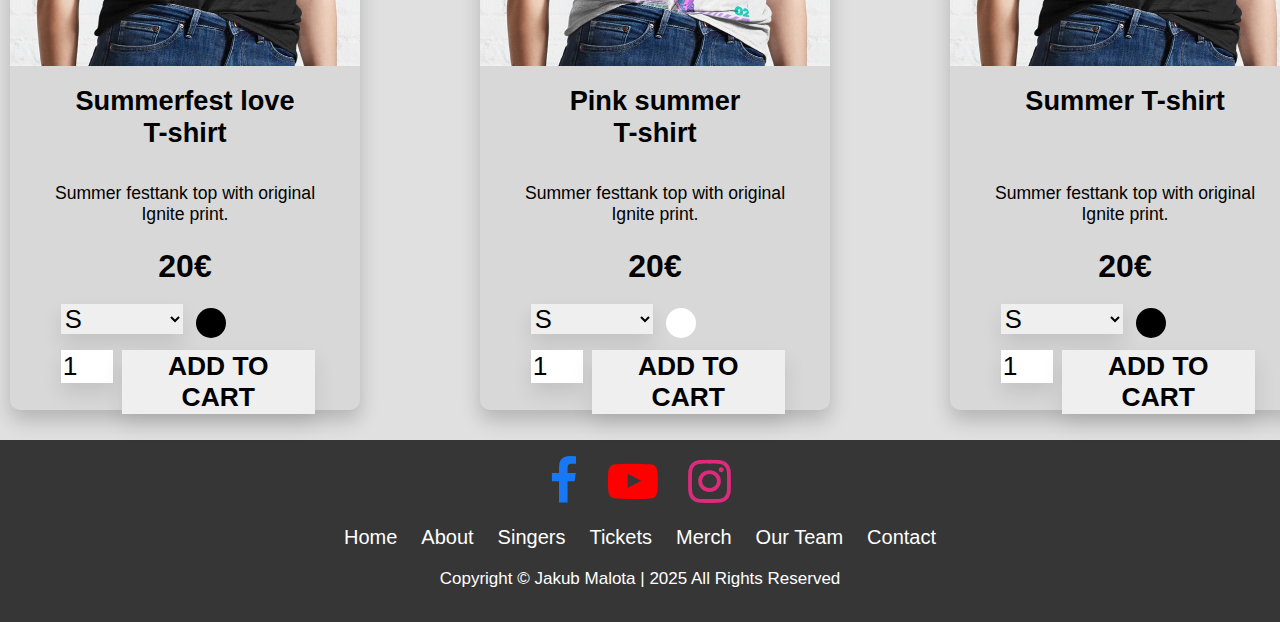
==== commit f17bd386: "final done" ====
--- a/merch.html
+++ b/merch.html
@@ -6,6 +6,7 @@
     <title>Merch</title>
     <link rel="stylesheet" href="styles.css"/>
     <link rel="stylesheet" href="https://cdnjs.cloudflare.com/ajax/libs/font-awesome/4.7.0/css/font-awesome.min.css">
+    <link rel="website icon" type="png" href="images/logo.png">
 </head>
 <body>
     <nav class="nav-bar">
@@ -44,8 +45,8 @@
             <div class="merch-card">
                 <img class="merch-img" src="images/merch_1.jpg" alt="T-shirt">
                 <h4 class="merch-card-headline">Summer festival<br>T-shirt</h4>
-                <p class="merch-card-description">Festival t-shirt with high quality print and material.</p>
-                <h5 class="merch-price">25€</h5>
+                <p class="merch-card-description">Summer festtank top with original Ignite print.</p>
+                <h5 class="merch-price">20€</h5>
                 <select name="merch-size" class="merch-size" form="merch-size">
                     <option value="S">S</option>
                     <option value="M">M</option>
@@ -54,14 +55,14 @@
                     <option value="XXL">XXL</option>
                 </select>
                 <div class="merch-color-black"></div>
-                <input type="number" class="merch-quantity" name="merch-quantity" min="1" max="10">
+                <input type="number" class="merch-quantity" name="merch-quantity" min="1" max="10" value="1">
                 <button class="merch-buy-btn">ADD TO CART</button>
             </div>
             <div class="merch-card">
                 <img class="merch-img" src="images/merch_2.jpg" alt="T-shirt">
                 <h4 class="merch-card-headline">Summer fest 2001<br>T-shirt</h4>
-                <p class="merch-card-description">Summer festival T-shirt with an original motif</p>
-                <h5 class="merch-price">25€</h5>
+                <p class="merch-card-description">Summer festtank top with original Ignite print.</p>
+                <h5 class="merch-price">20€</h5>
                 <select name="merch-size" class="merch-size" form="merch-size">
                     <option value="S">S</option>
                     <option value="M">M</option>
@@ -70,14 +71,14 @@
                     <option value="XXL">XXL</option>
                 </select>
                 <div class="merch-color-white"></div>
-                <input type="number" class="merch-quantity" name="merch-quantity" min="1" max="10">
+                <input type="number" class="merch-quantity" name="merch-quantity" min="1" max="10" value="1">
                 <button class="merch-buy-btn">ADD TO CART</button>
             </div>
             <div class="merch-card">
                 <img class="merch-img" src="images/merch_3.jpg" alt="T-shirt">
                 <h4 class="merch-card-headline">Summer T-shirt</h4>
-                <p class="merch-card-description">The best clothes for summer festivals and events.</p>
-                <h5 class="merch-price">25€</h5>
+                <p class="merch-card-description">Summer festtank top with original Ignite print.</p>
+                <h5 class="merch-price">20€</h5>
                 <select name="merch-size" class="merch-size" form="merch-size">
                     <option value="S">S</option>
                     <option value="M">M</option>
@@ -86,14 +87,14 @@
                     <option value="XXL">XXL</option>
                 </select>
                 <div class="merch-color-blue"></div>
-                <input type="number" class="merch-quantity" name="merch-quantity" min="1" max="10">
+                <input type="number" class="merch-quantity" name="merch-quantity" min="1" max="10" value="1">
                 <button class="merch-buy-btn">ADD TO CART</button>
             </div>
             <div class="merch-card">
                 <img class="merch-img" src="images/merch_4.jpg" alt="T-shirt">
                 <h4 class="merch-card-headline">Summerfest love<br>T-shirt</h4>
-                <p class="merch-card-description">Great t-shirt for you and your friends.</p>
-                <h5 class="merch-price">25€</h5>
+                <p class="merch-card-description">Summer festtank top with original Ignite print.</p>
+                <h5 class="merch-price">20€</h5>
                 <select name="merch-size" class="merch-size" form="merch-size">
                     <option value="S">S</option>
                     <option value="M">M</option>
@@ -102,14 +103,14 @@
                     <option value="XXL">XXL</option>
                 </select>
                 <div class="merch-color-black"></div>
-                <input type="number" class="merch-quantity" name="merch-quantity" min="1" max="10">
+                <input type="number" class="merch-quantity" name="merch-quantity" min="1" max="10" value="1">
                 <button class="merch-buy-btn">ADD TO CART</button>
             </div>
             <div class="merch-card">
                 <img class="merch-img" src="images/merch_5.jpg" alt="T-shirt">
                 <h4 class="merch-card-headline">Pink summer<br>T-shirt</h4>
-                <p class="merch-card-description">Premium summer T-shirt made of 100% cotton with a high-quality print.</p>
-                <h5 class="merch-price">25€</h5>
+                <p class="merch-card-description">Summer festtank top with original Ignite print.</p>
+                <h5 class="merch-price">20€</h5>
                 <select name="merch-size" class="merch-size" form="merch-size">
                     <option value="S">S</option>
                     <option value="M">M</option>
@@ -118,14 +119,14 @@
                     <option value="XXL">XXL</option>
                 </select>
                 <div class="merch-color-white"></div>
-                <input type="number" class="merch-quantity" name="merch-quantity" min="1" max="10">
+                <input type="number" class="merch-quantity" name="merch-quantity" min="1" max="10" value="1">
                 <button class="merch-buy-btn">ADD TO CART</button>
             </div>
             <div class="merch-card">
                 <img class="merch-img" src="images/merch_6.jpg" alt="T-shirt">
                 <h4 class="merch-card-headline">Summer T-shirt</h4>
-                <p class="merch-card-description">Minimalist T-shirt with a design motif on the front.</p>
-                <h5 class="merch-price">25€</h5>
+                <p class="merch-card-description">Summer festtank top with original Ignite print.</p>
+                <h5 class="merch-price">20€</h5>
                 <select name="merch-size" class="merch-size" form="merch-size">
                     <option value="S">S</option>
                     <option value="M">M</option>
@@ -134,7 +135,7 @@
                     <option value="XXL">XXL</option>
                 </select>
                 <div class="merch-color-black"></div>
-                <input type="number" class="merch-quantity" name="merch-quantity" min="1" max="10">
+                <input type="number" class="merch-quantity" name="merch-quantity" min="1" max="10" value="1">
                 <button class="merch-buy-btn">ADD TO CART</button>
             </div>
         </div>
--- a/styles.css
+++ b/styles.css
@@ -73,7 +73,8 @@
     margin: 110px auto ;
     padding: 30px 24px;
     border-radius: 20px;
-    position: relative
+    position: relative;
+    box-shadow: 0 10px 20px rgba(0, 0, 0, 0.1);
 }
 
 /* absolutní pozice je vždy vůči nadřazenému elementu, který musí mít pozici relativní*/
@@ -97,7 +98,8 @@
     padding: 30px 24px;
     border-radius: 20px;
     text-align: right;
-    position: relative
+    position: relative;
+    box-shadow: 0 10px 20px rgba(0, 0, 0, 0.1);
 }
 
 #second-container img
@@ -126,6 +128,7 @@
 .testimonials-cards {
     display: flex;
     justify-content: space-between;
+    margin: auto auto 100px auto;
 }
 
 .testimonials-card {
@@ -133,6 +136,8 @@
     background-color: white;
     border-radius: 16px;
     padding: 32px 16px 32px 16px;
+    border: none;
+    box-shadow: 0 10px 20px rgba(0, 0, 0, 0.1);
 }
 
 .testimonials-card p {
@@ -155,6 +160,7 @@
     border: 5px solid rgb(224, 224, 224);
     width: 92px;
     height: 92px;
+    box-shadow: 0 10px 20px rgba(0, 0, 0, 0.05);
 }
 
 .nav-bar {
@@ -166,7 +172,7 @@
 .nav-links {
     display: flex;
     list-style: none;
-    font-size: 100%;
+    font-size: 25px;
     justify-content: space-around;
     padding: 0%;
     margin: 0;
@@ -249,8 +255,8 @@
 
 #contact-form {
     width: 40%;
-    margin: auto; 
     text-align: left;
+    margin: auto auto 20px auto;
 }
 
 input[type="text"], input[type="email"]
@@ -259,11 +265,16 @@
     padding: 8px;
     margin-bottom: 8px;
     margin-top: 8px;
+    border: none;
+    box-shadow: 0 10px 20px rgba(0, 0, 0, 0.1);
+    
 }
 
 input[type="checkbox"]{
     width: 20px;
     height: 20px;
+    border: none;
+    box-shadow: 0 10px 20px rgba(0, 0, 0, 0.1);
 }
 
 input[type="button"]{
@@ -275,6 +286,7 @@
     background-color: rgb(164, 164, 164);
     color: rgb(250, 250, 250);
     border: none;
+    box-shadow: 0 10px 20px rgba(0, 0, 0, 0.1);
 }
 
 input[type="button"]:hover {
@@ -288,6 +300,8 @@
     height: 100px;
     margin-top: 8px;
     margin-bottom: 8px;
+    border: none;
+    box-shadow: 0 10px 20px rgba(0, 0, 0, 0.1);
 }
 
 label {
@@ -299,7 +313,7 @@
 .tickets {
     position: relative;
     text-align: left;
-    margin: auto;
+    margin: auto auto 40px auto;
     width: 80%;
 
 }
@@ -425,9 +439,8 @@
     width: 35%;
     margin: 67% 50.5% auto 14.5%;
     font-size: 160%;
-    background-color: rgb(248, 248, 248);
-    border:none;
-    box-shadow: 0 5px 15px rgba(0, 0, 0, 0.1);
+    box-shadow: 0 10px 20px rgba(0, 0, 0, 0.1);
+    border: none;
 }
 
 .merch-color-black {
@@ -455,7 +468,7 @@
     border-radius: 100%;
     height: 30px;
     width: 30px;
-    background-color: #5163bd;
+    background-color: #4c21b1;
     left: 53%;
     top: 84.3%;
 }
@@ -466,9 +479,8 @@
     font-size: 165%;
     position: absolute;
     left: 0;
-    background-color: rgb(248, 248, 248);
-    border:none;
-    box-shadow: 0 5px 15px rgba(0, 0, 0, 0.1);
+    box-shadow: 0 10px 20px rgba(0, 0, 0, 0.1);
+    border: none;
 }
 
 .merch-buy-btn {
@@ -478,7 +490,10 @@
     top: 90.69%;
     left: 32%;
     font-weight: bold;
-    background-color: rgb(248, 248, 248);
-    border:none;
-    box-shadow: 0 5px 15px rgba(0, 0, 0, 0.1);
+    box-shadow: 0 10px 20px rgba(0, 0, 0, 0.1);
+    border: none;
+}
+
+.merch-buy-btn:hover{
+    background-color: #e6e6e6;
 }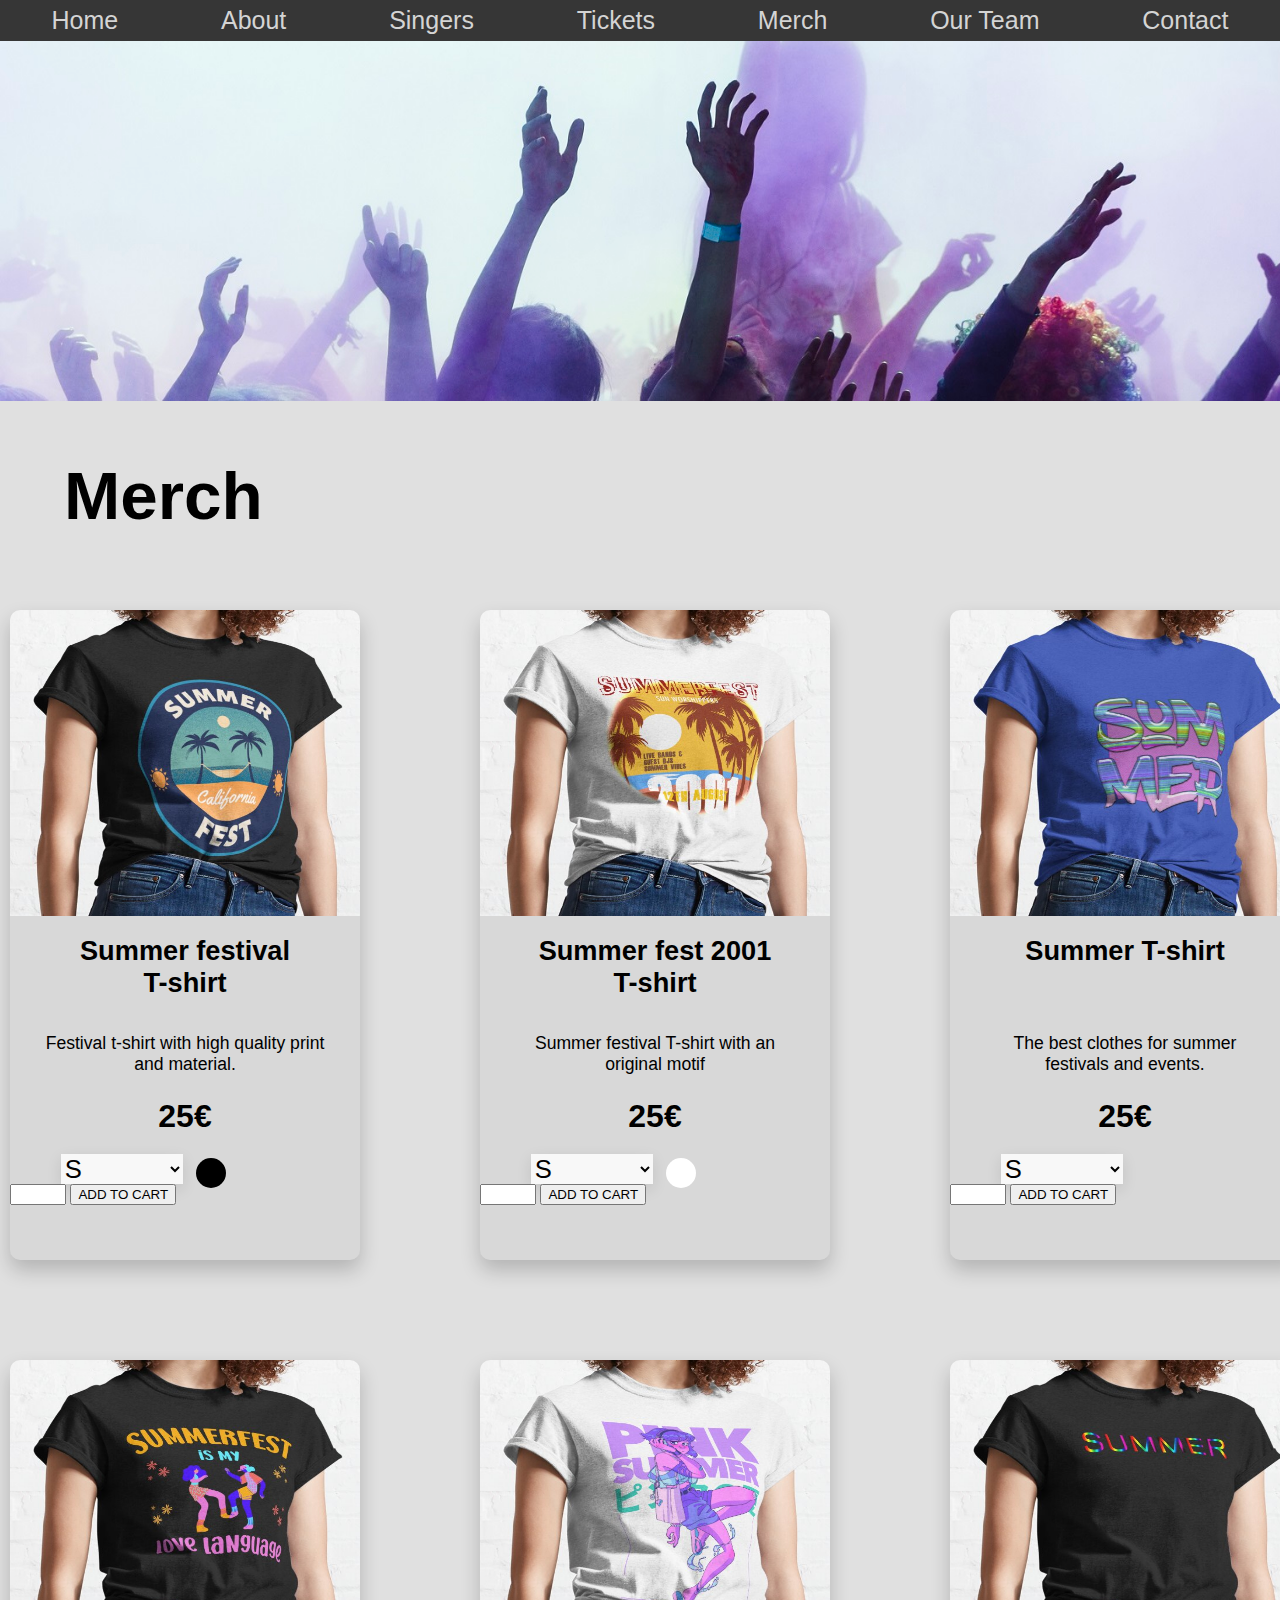
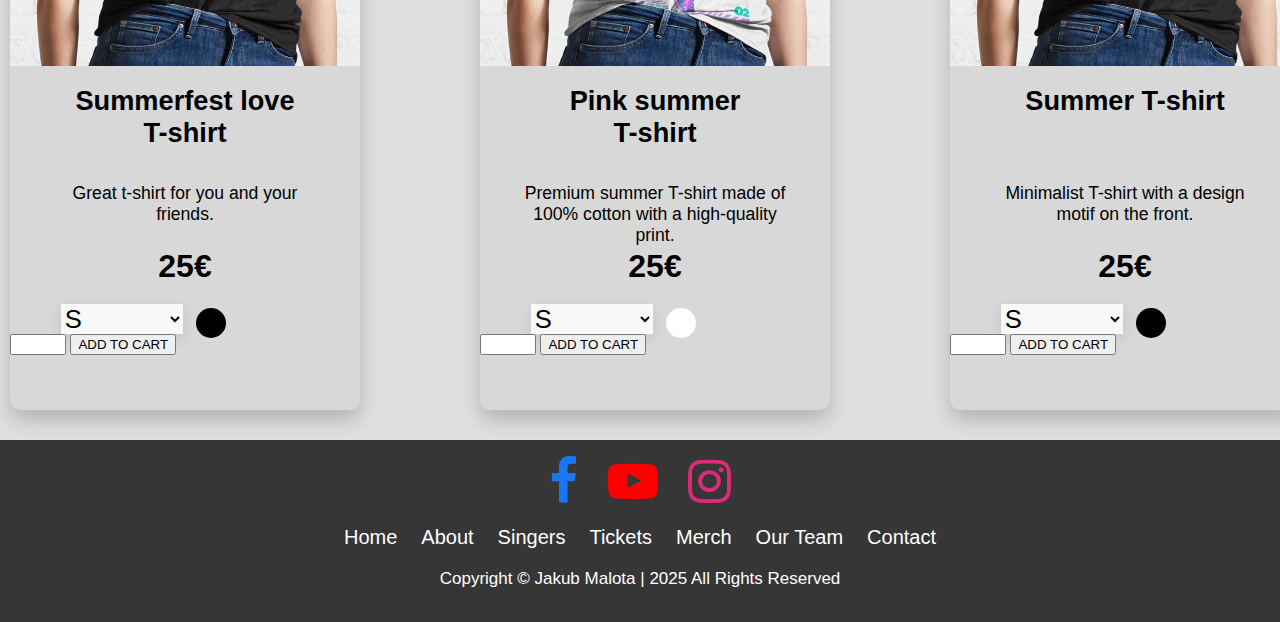
==== commit 8c6f586c: "Merge branch 'main' of https://github.com/Kiba185/festival_web" ====
--- a/merch.html
+++ b/merch.html
@@ -45,8 +45,8 @@
             <div class="merch-card">
                 <img class="merch-img" src="images/merch_1.jpg" alt="T-shirt">
                 <h4 class="merch-card-headline">Summer festival<br>T-shirt</h4>
-                <p class="merch-card-description">Summer festtank top with original Ignite print.</p>
-                <h5 class="merch-price">20€</h5>
+                <p class="merch-card-description">Festival t-shirt with high quality print and material.</p>
+                <h5 class="merch-price">25€</h5>
                 <select name="merch-size" class="merch-size" form="merch-size">
                     <option value="S">S</option>
                     <option value="M">M</option>
@@ -55,14 +55,14 @@
                     <option value="XXL">XXL</option>
                 </select>
                 <div class="merch-color-black"></div>
-                <input type="number" class="merch-quantity" name="merch-quantity" min="1" max="10" value="1">
+                <input type="number" class="merch-quantity" name="merch-quantity" min="1" max="10">
                 <button class="merch-buy-btn">ADD TO CART</button>
             </div>
             <div class="merch-card">
                 <img class="merch-img" src="images/merch_2.jpg" alt="T-shirt">
                 <h4 class="merch-card-headline">Summer fest 2001<br>T-shirt</h4>
-                <p class="merch-card-description">Summer festtank top with original Ignite print.</p>
-                <h5 class="merch-price">20€</h5>
+                <p class="merch-card-description">Summer festival T-shirt with an original motif</p>
+                <h5 class="merch-price">25€</h5>
                 <select name="merch-size" class="merch-size" form="merch-size">
                     <option value="S">S</option>
                     <option value="M">M</option>
@@ -71,14 +71,14 @@
                     <option value="XXL">XXL</option>
                 </select>
                 <div class="merch-color-white"></div>
-                <input type="number" class="merch-quantity" name="merch-quantity" min="1" max="10" value="1">
+                <input type="number" class="merch-quantity" name="merch-quantity" min="1" max="10">
                 <button class="merch-buy-btn">ADD TO CART</button>
             </div>
             <div class="merch-card">
                 <img class="merch-img" src="images/merch_3.jpg" alt="T-shirt">
                 <h4 class="merch-card-headline">Summer T-shirt</h4>
-                <p class="merch-card-description">Summer festtank top with original Ignite print.</p>
-                <h5 class="merch-price">20€</h5>
+                <p class="merch-card-description">The best clothes for summer festivals and events.</p>
+                <h5 class="merch-price">25€</h5>
                 <select name="merch-size" class="merch-size" form="merch-size">
                     <option value="S">S</option>
                     <option value="M">M</option>
@@ -87,14 +87,14 @@
                     <option value="XXL">XXL</option>
                 </select>
                 <div class="merch-color-blue"></div>
-                <input type="number" class="merch-quantity" name="merch-quantity" min="1" max="10" value="1">
+                <input type="number" class="merch-quantity" name="merch-quantity" min="1" max="10">
                 <button class="merch-buy-btn">ADD TO CART</button>
             </div>
             <div class="merch-card">
                 <img class="merch-img" src="images/merch_4.jpg" alt="T-shirt">
                 <h4 class="merch-card-headline">Summerfest love<br>T-shirt</h4>
-                <p class="merch-card-description">Summer festtank top with original Ignite print.</p>
-                <h5 class="merch-price">20€</h5>
+                <p class="merch-card-description">Great t-shirt for you and your friends.</p>
+                <h5 class="merch-price">25€</h5>
                 <select name="merch-size" class="merch-size" form="merch-size">
                     <option value="S">S</option>
                     <option value="M">M</option>
@@ -103,14 +103,14 @@
                     <option value="XXL">XXL</option>
                 </select>
                 <div class="merch-color-black"></div>
-                <input type="number" class="merch-quantity" name="merch-quantity" min="1" max="10" value="1">
+                <input type="number" class="merch-quantity" name="merch-quantity" min="1" max="10">
                 <button class="merch-buy-btn">ADD TO CART</button>
             </div>
             <div class="merch-card">
                 <img class="merch-img" src="images/merch_5.jpg" alt="T-shirt">
                 <h4 class="merch-card-headline">Pink summer<br>T-shirt</h4>
-                <p class="merch-card-description">Summer festtank top with original Ignite print.</p>
-                <h5 class="merch-price">20€</h5>
+                <p class="merch-card-description">Premium summer T-shirt made of 100% cotton with a high-quality print.</p>
+                <h5 class="merch-price">25€</h5>
                 <select name="merch-size" class="merch-size" form="merch-size">
                     <option value="S">S</option>
                     <option value="M">M</option>
@@ -119,14 +119,14 @@
                     <option value="XXL">XXL</option>
                 </select>
                 <div class="merch-color-white"></div>
-                <input type="number" class="merch-quantity" name="merch-quantity" min="1" max="10" value="1">
+                <input type="number" class="merch-quantity" name="merch-quantity" min="1" max="10">
                 <button class="merch-buy-btn">ADD TO CART</button>
             </div>
             <div class="merch-card">
                 <img class="merch-img" src="images/merch_6.jpg" alt="T-shirt">
                 <h4 class="merch-card-headline">Summer T-shirt</h4>
-                <p class="merch-card-description">Summer festtank top with original Ignite print.</p>
-                <h5 class="merch-price">20€</h5>
+                <p class="merch-card-description">Minimalist T-shirt with a design motif on the front.</p>
+                <h5 class="merch-price">25€</h5>
                 <select name="merch-size" class="merch-size" form="merch-size">
                     <option value="S">S</option>
                     <option value="M">M</option>
@@ -135,7 +135,7 @@
                     <option value="XXL">XXL</option>
                 </select>
                 <div class="merch-color-black"></div>
-                <input type="number" class="merch-quantity" name="merch-quantity" min="1" max="10" value="1">
+                <input type="number" class="merch-quantity" name="merch-quantity" min="1" max="10">
                 <button class="merch-buy-btn">ADD TO CART</button>
             </div>
         </div>
--- a/styles.css
+++ b/styles.css
@@ -439,8 +439,9 @@
     width: 35%;
     margin: 67% 50.5% auto 14.5%;
     font-size: 160%;
-    box-shadow: 0 10px 20px rgba(0, 0, 0, 0.1);
-    border: none;
+    background-color: rgb(248, 248, 248);
+    border:none;
+    box-shadow: 0 5px 15px rgba(0, 0, 0, 0.1);
 }
 
 .merch-color-black {
@@ -464,11 +465,12 @@
 }
 
 .merch-color-blue {
+.merch-color-blue {
     position: absolute;
     border-radius: 100%;
     height: 30px;
     width: 30px;
-    background-color: #4c21b1;
+    background-color: #5163bd;
     left: 53%;
     top: 84.3%;
 }
@@ -479,8 +481,9 @@
     font-size: 165%;
     position: absolute;
     left: 0;
-    box-shadow: 0 10px 20px rgba(0, 0, 0, 0.1);
-    border: none;
+    background-color: rgb(248, 248, 248);
+    border:none;
+    box-shadow: 0 5px 15px rgba(0, 0, 0, 0.1);
 }
 
 .merch-buy-btn {
@@ -490,10 +493,7 @@
     top: 90.69%;
     left: 32%;
     font-weight: bold;
-    box-shadow: 0 10px 20px rgba(0, 0, 0, 0.1);
-    border: none;
-}
-
-.merch-buy-btn:hover{
-    background-color: #e6e6e6;
+    background-color: rgb(248, 248, 248);
+    border:none;
+    box-shadow: 0 5px 15px rgba(0, 0, 0, 0.1);
 }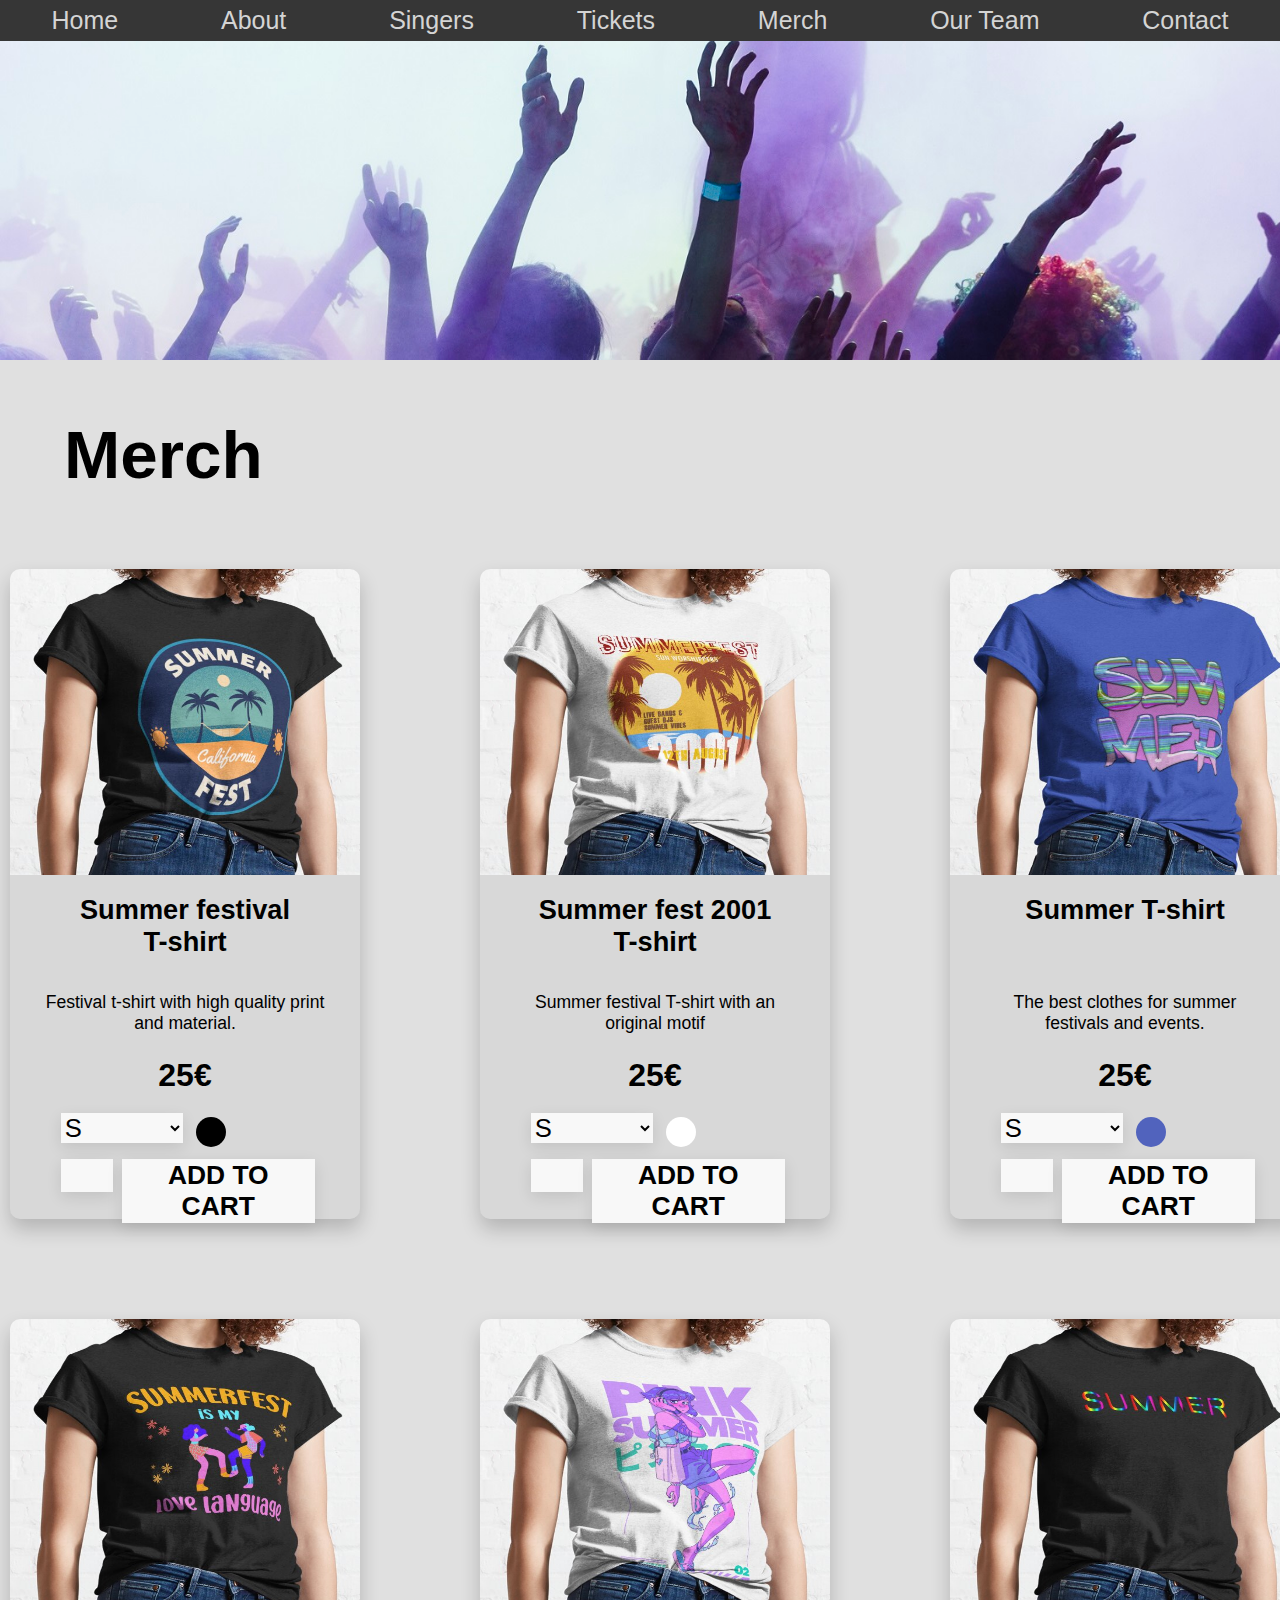
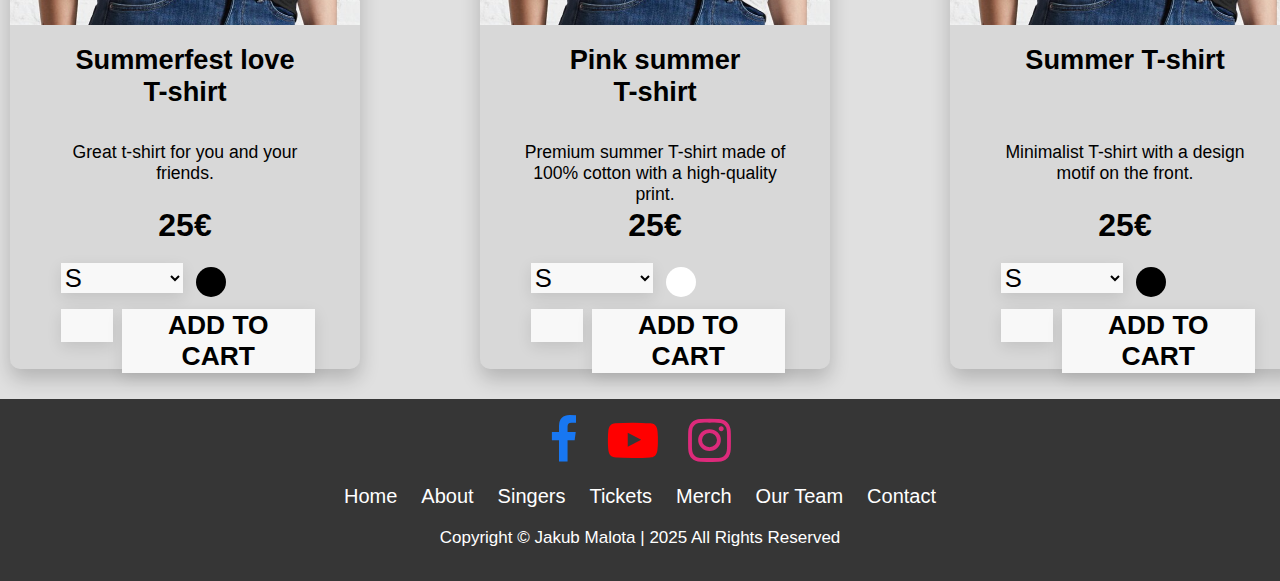
==== commit 0293bb00: "responsivity 1" ====
--- a/merch.html
+++ b/merch.html
@@ -5,6 +5,7 @@
     <meta name="viewport" content="width=device-width, initial-scale=1.0">
     <title>Merch</title>
     <link rel="stylesheet" href="styles.css"/>
+    <link rel="stylesheet" href="queries.css"/>
     <link rel="stylesheet" href="https://cdnjs.cloudflare.com/ajax/libs/font-awesome/4.7.0/css/font-awesome.min.css">
     <link rel="website icon" type="png" href="images/logo.png">
 </head>
--- a/styles.css
+++ b/styles.css
@@ -69,7 +69,7 @@
 #first-container
 {
     background-color: rgb(243, 243, 243);
-    width: 700px;
+    max-width: 700px;
     margin: 110px auto ;
     padding: 30px 24px;
     border-radius: 20px;
@@ -93,7 +93,7 @@
 #second-container
 {
     background-color: rgb(243, 243, 243);
-    width: 700px;
+    max-width: 700px;
     margin: 150px auto ;
     padding: 30px 24px;
     border-radius: 20px;
@@ -138,21 +138,33 @@
     padding: 32px 16px 32px 16px;
     border: none;
     box-shadow: 0 10px 20px rgba(0, 0, 0, 0.1);
+    position: relative;
 }
 
 .testimonials-card p {
     font-size: 16px;
     line-height: 1.5;
+    margin-bottom: 100px;
 }
 
 .testimonials-card h3 {
     font-size: 24px;
+    position: absolute;
+    bottom: 0;
+    margin-bottom: 40px;
+    transform: translate(-50%, -50%);
+    left: 50%;
 }
 
 .testimonials-card h4 {
     font-size: 20px;
     color:rgb(138, 138, 138);
     margin: 0 auto;
+    position: absolute;
+    bottom: 0;
+    margin-bottom: 10px;
+    transform: translate(-50%, -50%);
+    left: 50%;
 }
 
 .testimonials-card img {
@@ -167,6 +179,10 @@
     background-color: rgb(54, 54, 54);
     color: white;
     padding: 6px 0 6px 0;
+    position: fixed;
+    top: 0;
+    width: 100%;
+    z-index: 2;
 }
 
 .nav-links {
@@ -465,7 +481,6 @@
 }
 
 .merch-color-blue {
-.merch-color-blue {
     position: absolute;
     border-radius: 100%;
     height: 30px;
@@ -496,4 +511,5 @@
     background-color: rgb(248, 248, 248);
     border:none;
     box-shadow: 0 5px 15px rgba(0, 0, 0, 0.1);
-}+}
+
--- a/queries.css
+++ b/queries.css
@@ -0,0 +1,48 @@
+@media only screen and (max-width: 1635px) {
+    .testimonials-card{
+        width: 65%;
+        gap: 20%;
+        margin-left: 20px;
+        margin-right: 20px;
+    }
+}
+
+@media only screen and (max-width: 1300px) {
+
+}
+
+@media only screen and (max-width: 950px) {
+
+    #first-container {
+        margin-left: 20px;
+        margin-right: 75px;
+        top: 50px;
+    }
+
+    #first-container img {
+        top: -110px;
+    }
+    
+
+    #second-container {
+        margin-left: 75px;
+        margin-right: 20px;
+        top: 110px;
+    }
+
+    #second-container img {
+        top: -110px;
+    }
+}
+
+@media only screen and (max-width:750px) {
+   
+    .nav-links {
+        visibility: hidden;
+    }
+
+    .nav-bar {
+        height: 50px;
+    }
+}
+
